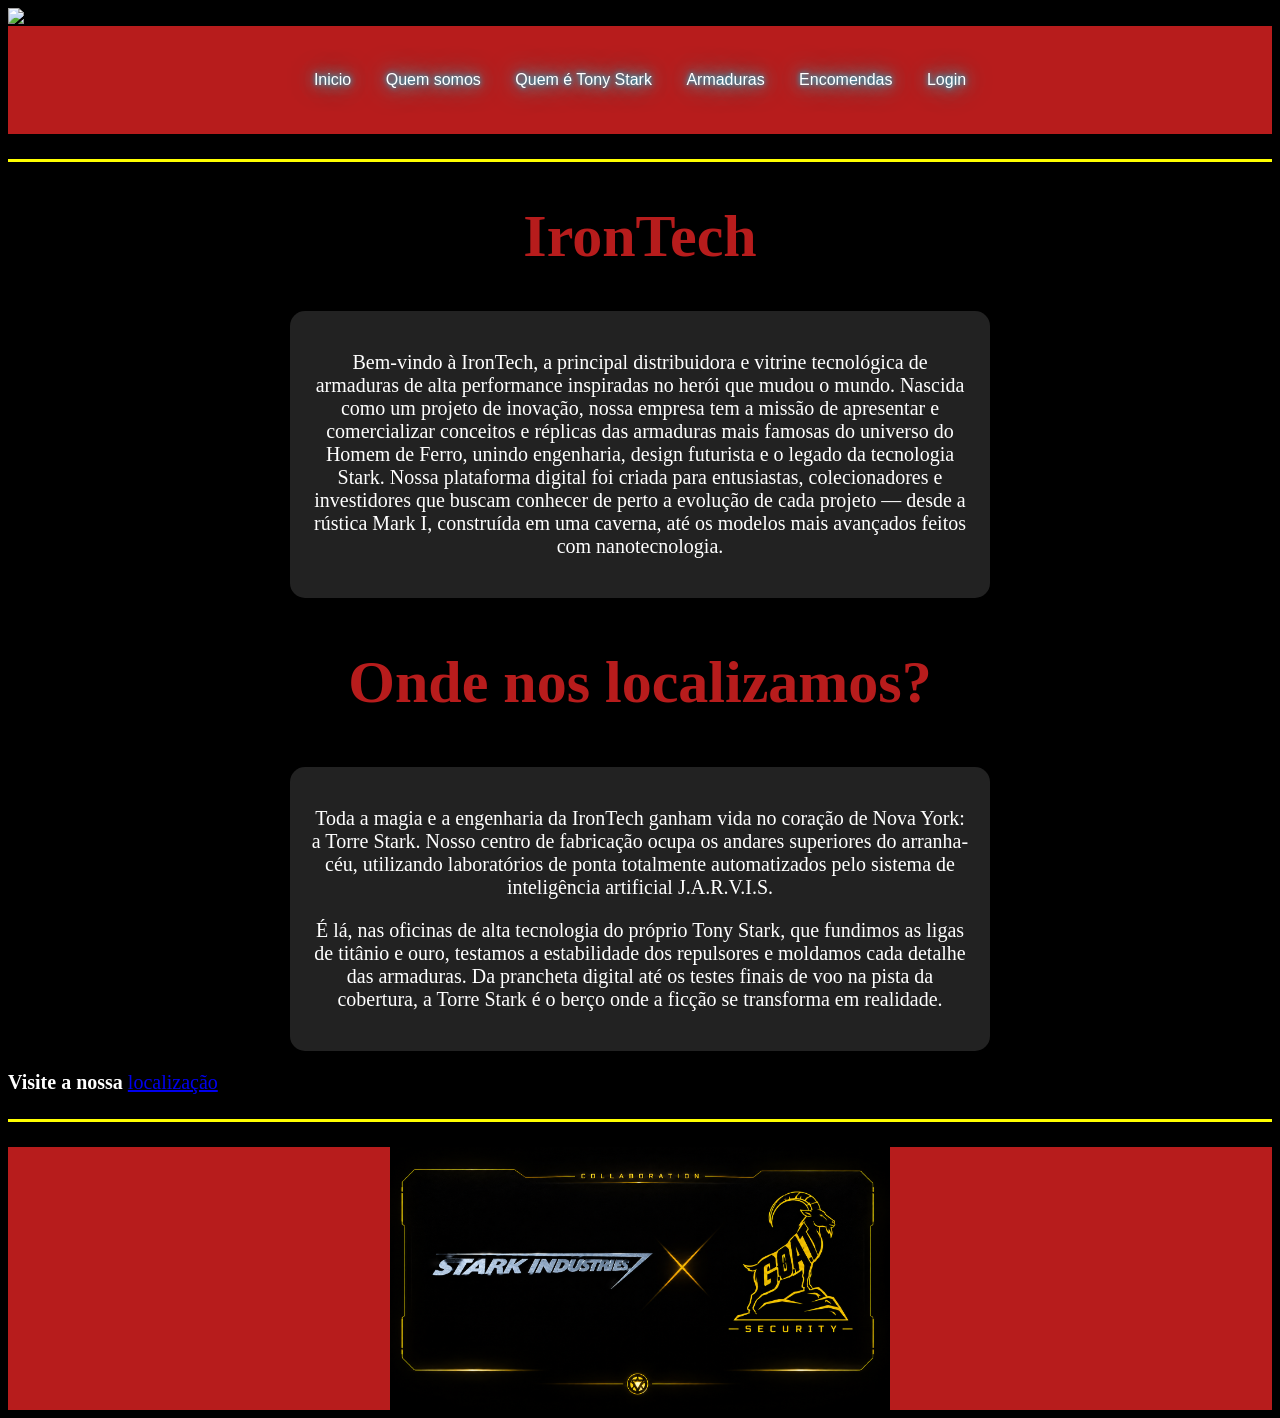
==== index.html @ c188284a "Add files via upload" ====
<!DOCTYPE html>
<html lang="pt-br">

<head>
    <meta charset="UTF-8">
    <meta name="viewport" content="width=device-width, initial-scale=1.0">
    <link rel="stylesheet" href="estilo.css">
    <link rel="icon" href="goatfav.png" type="image/png">
    <title>Pagina Inicial </title>
</head>
<img src="arcarm.gif" alt="GIF">
<div class="cima">
<body>
    <div id="container">
        <div class="pagina-inicial">
            <div class="outras-paginas">
                <nav>
                    <a href="index.html"> Inicio </a>
                    <a href="quem-somos.html"> Quem somos </a>
                    <a href="quem-é-tony-stark.html"> Quem é Tony Stark </a>
                    <a href="armaduras.html"> Armaduras </a>
                    <a href="encomendas.html"> Encomendas </a>
                    <a href="login.html"> Login </a>
                </nav>
            </div>
        </div>
    </div>
</div>
    <div class="linha"></div>
    <h1> IronTech </h1>
    <div class="comm"><p>Bem-vindo à IronTech, a principal distribuidora e vitrine tecnológica de armaduras de alta performance inspiradas
        no herói que mudou o mundo. Nascida como um projeto de inovação, nossa empresa tem a missão de apresentar e
        comercializar conceitos e réplicas das armaduras mais famosas do universo do Homem de Ferro, unindo engenharia,
        design futurista e o legado da tecnologia Stark.

        Nossa plataforma digital foi criada para entusiastas, colecionadores e investidores que buscam conhecer de perto
        a evolução de cada projeto — desde a rústica Mark I, construída em uma caverna, até os modelos mais avançados
        feitos com nanotecnologia.</p></div>

    <h2>Onde nos localizamos?</h2>
    <div class="comm"><p>Toda a magia e a engenharia da IronTech ganham vida no coração de Nova York: a Torre Stark. Nosso centro de
        fabricação ocupa os andares superiores do arranha-céu, utilizando laboratórios de ponta totalmente automatizados
        pelo sistema de inteligência artificial J.A.R.V.I.S.</p>
    <p>É lá, nas oficinas de alta tecnologia do próprio Tony Stark, que fundimos as ligas de titânio e ouro, testamos a
        estabilidade dos repulsores e moldamos cada detalhe das armaduras. Da prancheta digital até os testes finais de
        voo na pista da cobertura, a Torre Stark é o berço onde a ficção se transforma em realidade.</p></div>
    <p>
        <strong>Visite a nossa </strong>
        <a href="https://maps.google.com/?q=MetLife+Building+New+York" target="_blank" class="botao-mapa">
            localização
        </a>
    </p>
</body>
<div class="linha"></div>


<div class="cima">
<img class="colab" src="img/colab.png" alt="">

</div>

</html>
---- estilo.css ----
h1,h2,h3,h4{
    color:#B71C1C;
    font-size: 60px;
    text-align: center;
}
div{
    font-size: 0px;
    color:#00BFFF;
}
body{
    background-color: #000000;
}

#container {
    color: aliceblue;
    text-shadow:
0 0 5px #00D9FF,
0 0 15px #00D9FF,
0 0 30px #00D9FF;
}
.outras-paginas{
    color: white;
    text-decoration: none;
    padding: 15px;
    position: relative;
}


* {
    margin: 60;
    padding: 0;
    box-sizing: border-box;
}


nav {
    background-color: #B71C1C;;    
    padding: 30px;             
    text-align: center;       
}


nav a {
    color: white;              
    text-decoration: none;     
    font-family: sans-serif;   
    font-size: 16px;
    margin-left: 15px;         
    margin-right: 15px;        
}


nav a:hover {
    color: #ff3b30;            
}
p{
    color: white;
}
.secao-login {
    display: flex;
    justify-content: center;
    align-items: center;
    min-height: 80vh;
    font-family: sans-serif;
    background-color: #000000;
}

.card-login {
    background-color: #151515;
    padding: 30px;
    border-radius: 8px;
    border: 2px solid #d4af37;
    box-shadow: 0 0 15px rgba(212, 175, 55, 0.3);
    width: 100%;
    max-width: 400px;
}

.card-login h2 {
    text-align: center;
    margin-bottom: 20px;
    color: #ff3b30;
    text-transform: uppercase;
    font-size: 20px;
    letter-spacing: 1px;
}

.campo {
    margin-bottom: 20px;
}

.campo label {
    display: block;
    margin-bottom: 5px;
    font-weight: bold;
    color: #d4af37;
}

.campo input {
    width: 100%;
    padding: 10px;
    background-color: #222222;
    border: 1px solid #444444;
    border-radius: 4px;
    box-sizing: border-box;
    font-size: 14px;
    color: #ffffff;
}

.campo input:focus {
    border-color: #ff3b30;
    outline: none;
}

.botao-entrar {
    width: 100%;
    padding: 12px;
    background-color: #ff3b30;
    color: #ffffff;
    border: none;
    border-radius: 4px;
    font-size: 16px;
    font-weight: bold;
}

.botao-entrar:hover {
    background-color: #b31010;
}
.colab{
    width: 500px;
    height: auto;
    display: block;
    margin: auto;
    background-color: #d4af37;
}
.linha{
 border-top:yellow solid ;
  margin-bottom: 25px;
  margin-top: 25px;
}
p{
    font-size: 20px;
}
.comm{
    
    width: 700px;
    background-color: #222222;
    border-radius: 15px;
    padding: 20px;
    text-align: center;

    box-shadow: 0 0 10px rgba(0,0,0,0.5);

    transition: 0.3s;
    margin: auto;

}
.tony{
    
   border-radius: 20px;  
}
.film{
     width: 500px;
}

.cima{
    background-color:#B71C1C; ;
}
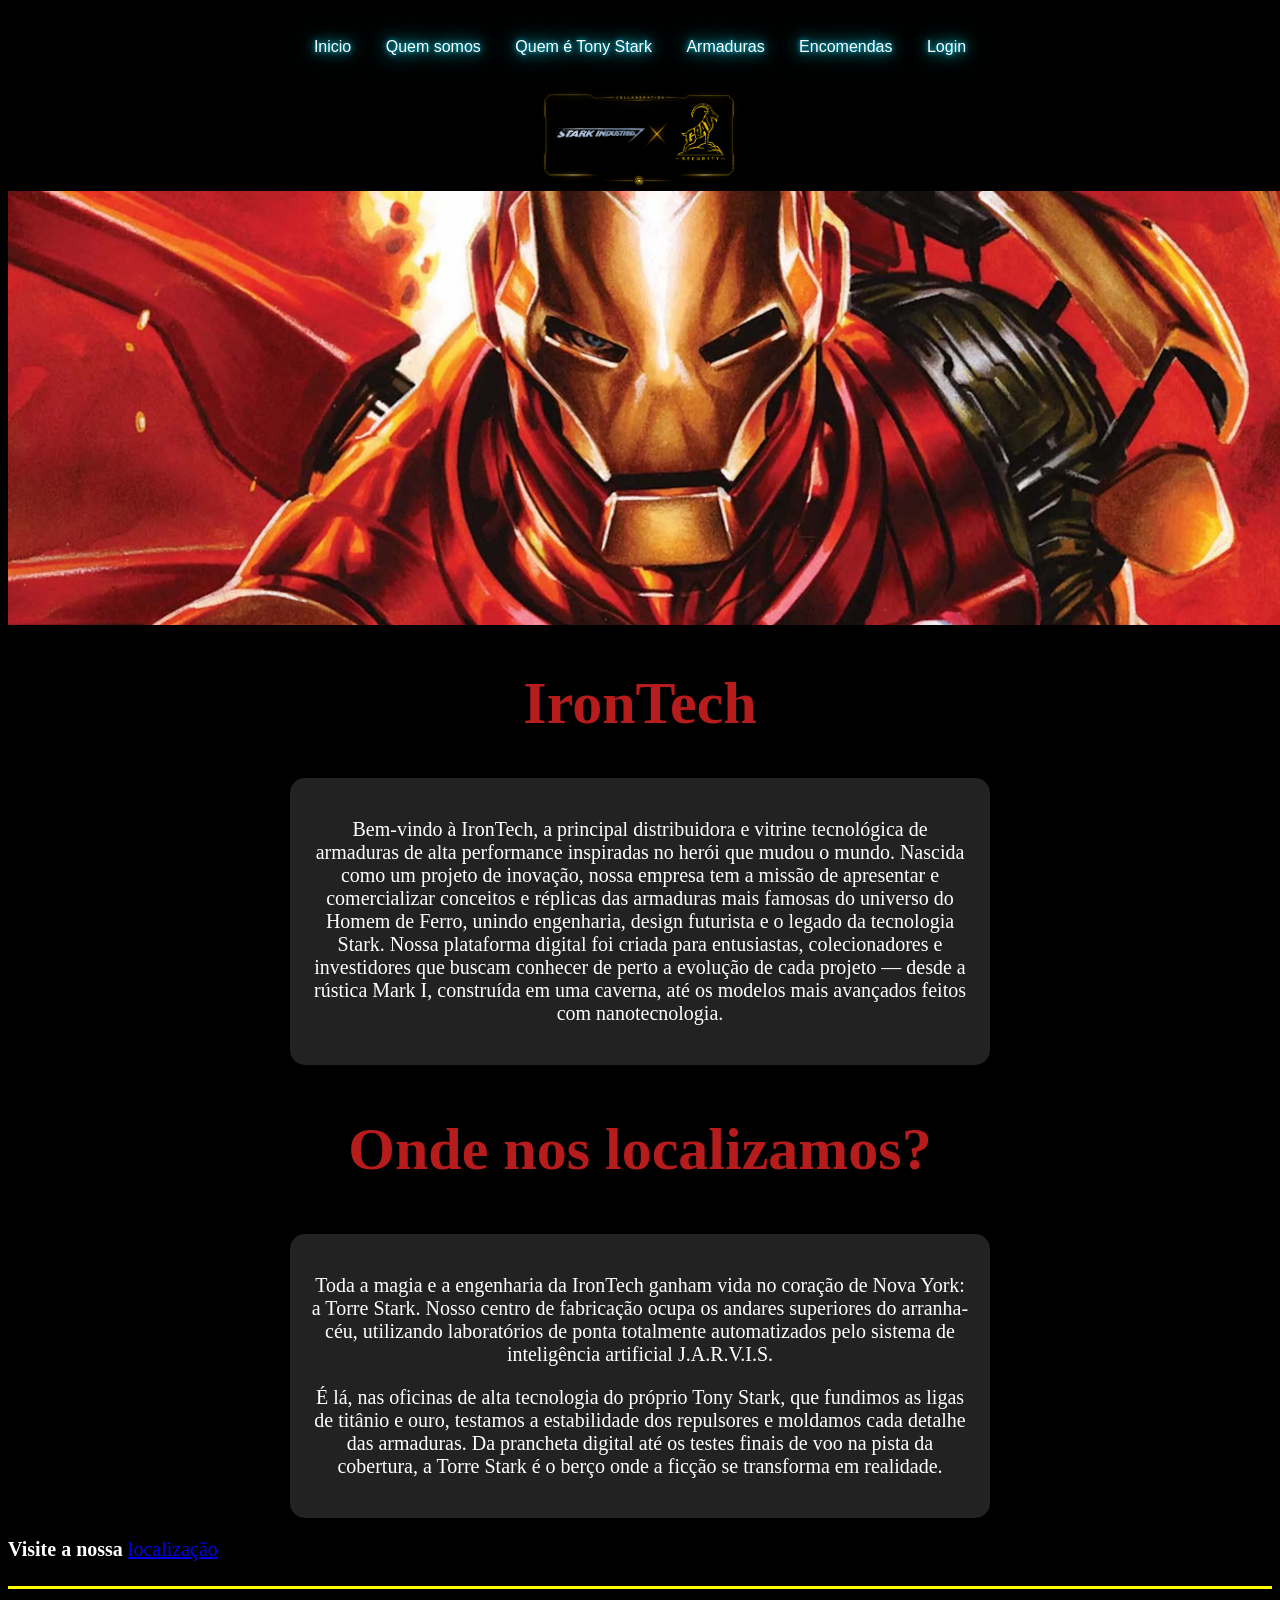
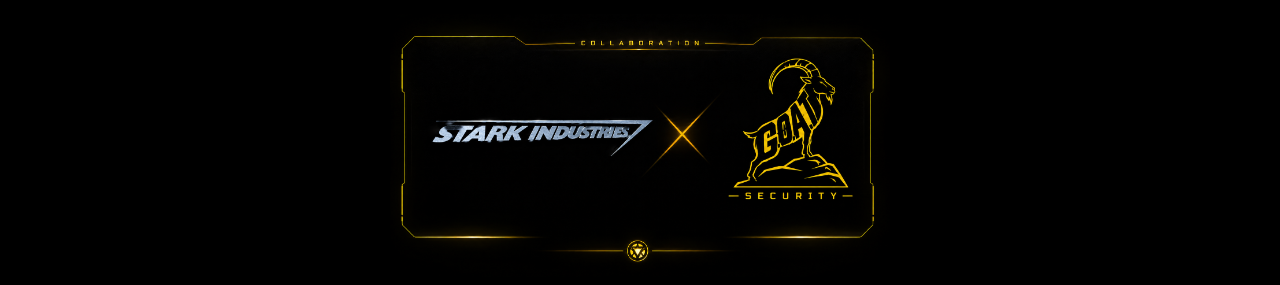
==== commit ceca2ea4: "Add files via upload" ====
--- a/index.html
+++ b/index.html
@@ -8,8 +8,8 @@
     <link rel="icon" href="goatfav.png" type="image/png">
     <title>Pagina Inicial </title>
 </head>
-<img src="arcarm.gif" alt="GIF">
-<div class="cima">
+
+<div class="cim">
 <body>
     <div id="container">
         <div class="pagina-inicial">
@@ -26,8 +26,11 @@
         </div>
     </div>
 </div>
-    <div class="linha"></div>
+<img class="now" src="img/colab.png" alt="">
+    <div class="linh"></div>
+    <img class="in" src="img/parteinicia.webp" alt="">
     <h1> IronTech </h1>
+
     <div class="comm"><p>Bem-vindo à IronTech, a principal distribuidora e vitrine tecnológica de armaduras de alta performance inspiradas
         no herói que mudou o mundo. Nascida como um projeto de inovação, nossa empresa tem a missão de apresentar e
         comercializar conceitos e réplicas das armaduras mais famosas do universo do Homem de Ferro, unindo engenharia,
@@ -54,7 +57,7 @@
 <div class="linha"></div>
 
 
-<div class="cima">
+<div class="cim">
 <img class="colab" src="img/colab.png" alt="">
 
 </div>
--- a/estilo.css
+++ b/estilo.css
@@ -34,8 +34,8 @@
 
 
 nav {
-    background-color: #B71C1C;;    
-    padding: 30px;             
+    background-color: black;;    
+    padding: 15px;             
     text-align: center;       
 }
 
@@ -165,3 +165,12 @@
 .cima{
     background-color:#B71C1C; ;
 }
+.in{
+    width: 1300px;
+}
+.now{
+   width: 200px; 
+  display: block;
+ margin: 0 auto;
+     
+}
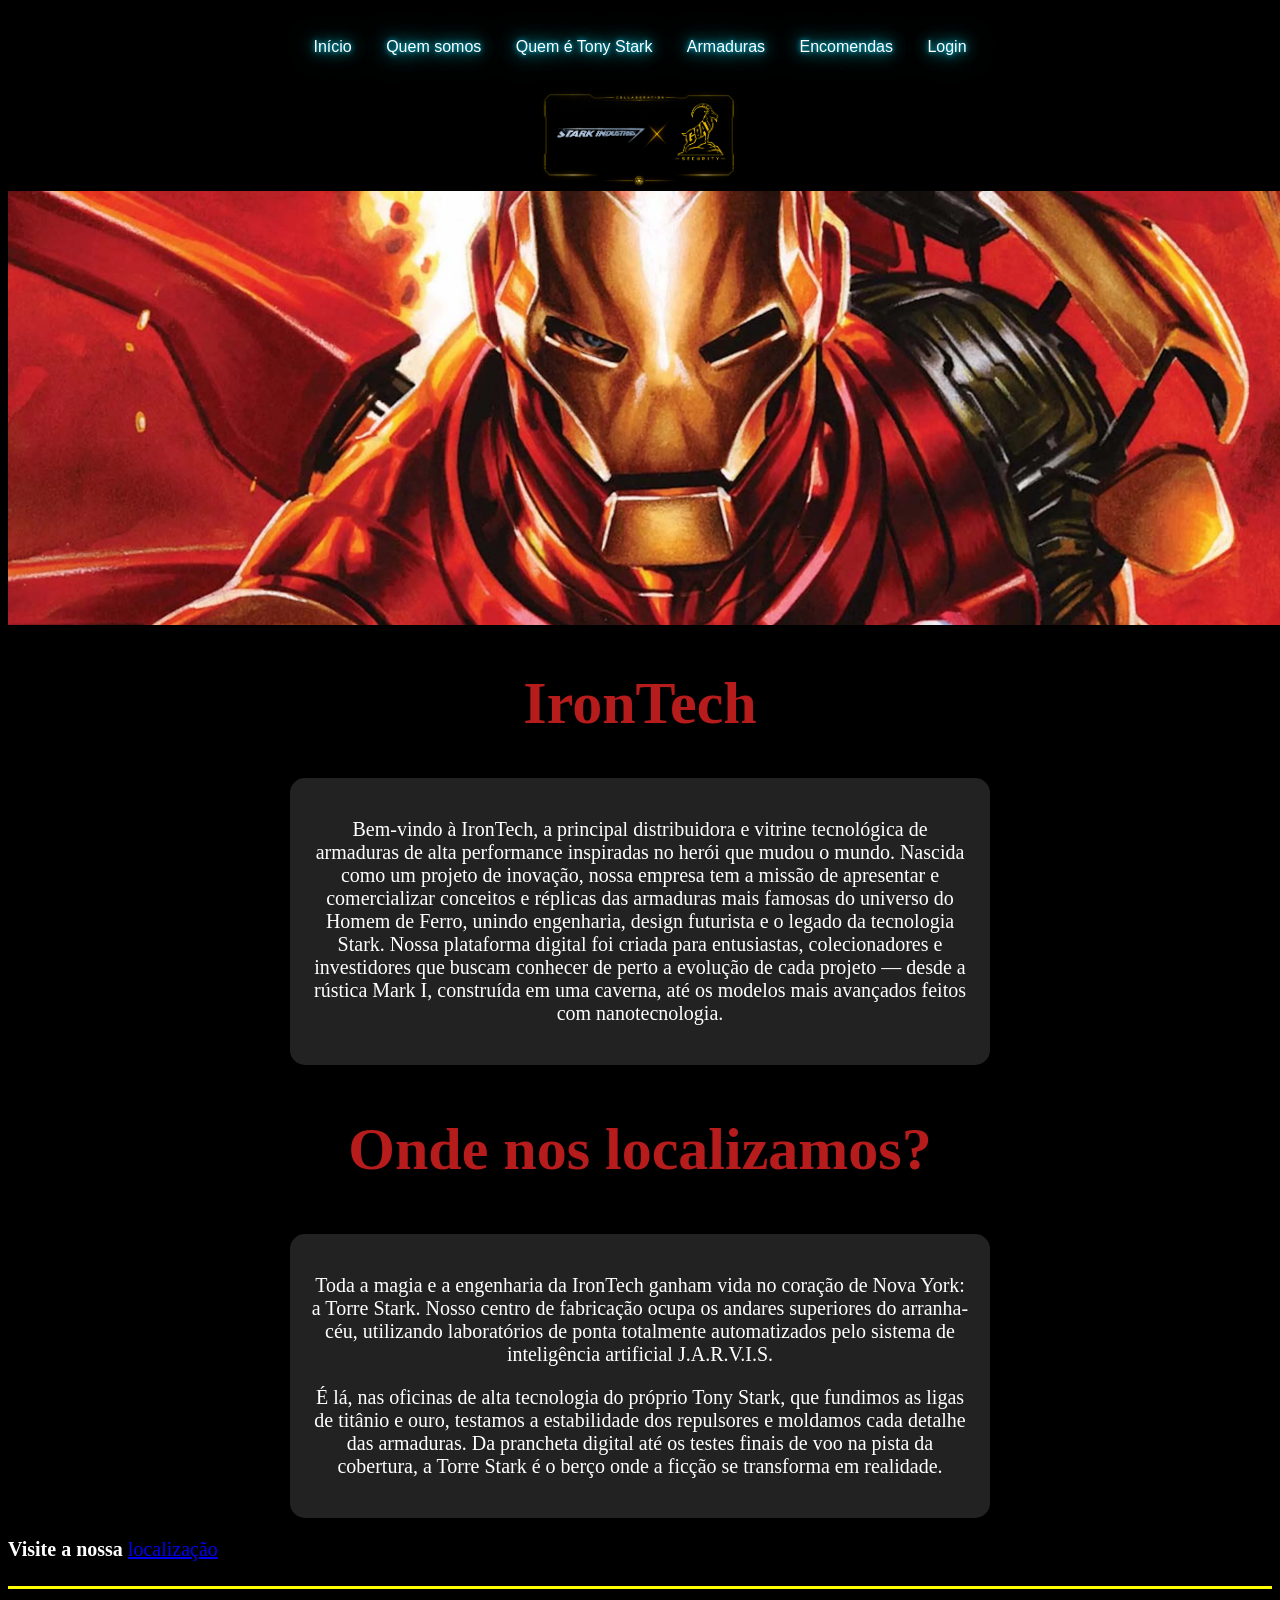
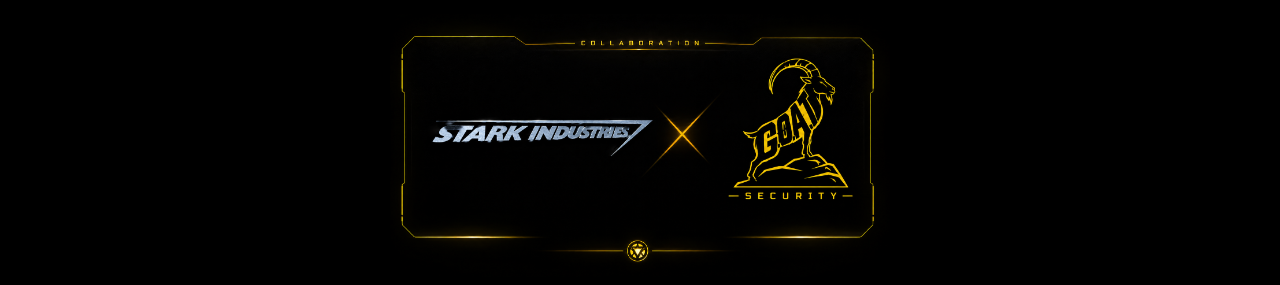
==== commit 3ab68258: "Add files via upload" ====
--- a/index.html
+++ b/index.html
@@ -15,7 +15,7 @@
         <div class="pagina-inicial">
             <div class="outras-paginas">
                 <nav>
-                    <a href="index.html"> Inicio </a>
+                    <a href="index.html"> Início </a>
                     <a href="quem-somos.html"> Quem somos </a>
                     <a href="quem-é-tony-stark.html"> Quem é Tony Stark </a>
                     <a href="armaduras.html"> Armaduras </a>
--- a/estilo.css
+++ b/estilo.css
@@ -174,3 +174,40 @@
  margin: 0 auto;
      
 }
+.container {
+    font-family: 'Arial', sans-serif;
+    max-width: 1000px;
+    margin: 30px auto;
+    padding: 20px;
+    display: flex;
+    flex-direction: column;
+    gap: 25px;
+}
+
+.armadura {
+    background-color: #2b2b2b;
+    border-left: 8px solid #8b0000;
+    border-radius: 8px;
+    padding: 20px;
+    box-shadow: 0 4px 8px rgba(0, 0, 0, 0.5)
+}
+
+.armadura:hover {
+    border-left-color: #ffd700;
+    transform: scale(1.02);
+}
+
+.armadura h2 {
+    color: #ffd700;
+    margin-top: 0;
+    font-size: 1.8rem;
+    border-bottom: 1px solid #444;
+    padding-bottom: 10px;
+}
+
+.armadura p {
+    line-height: 1.6;
+    color: #dddddd;
+    font-size: 1.1rem;
+    margin-bottom: 0;
+}
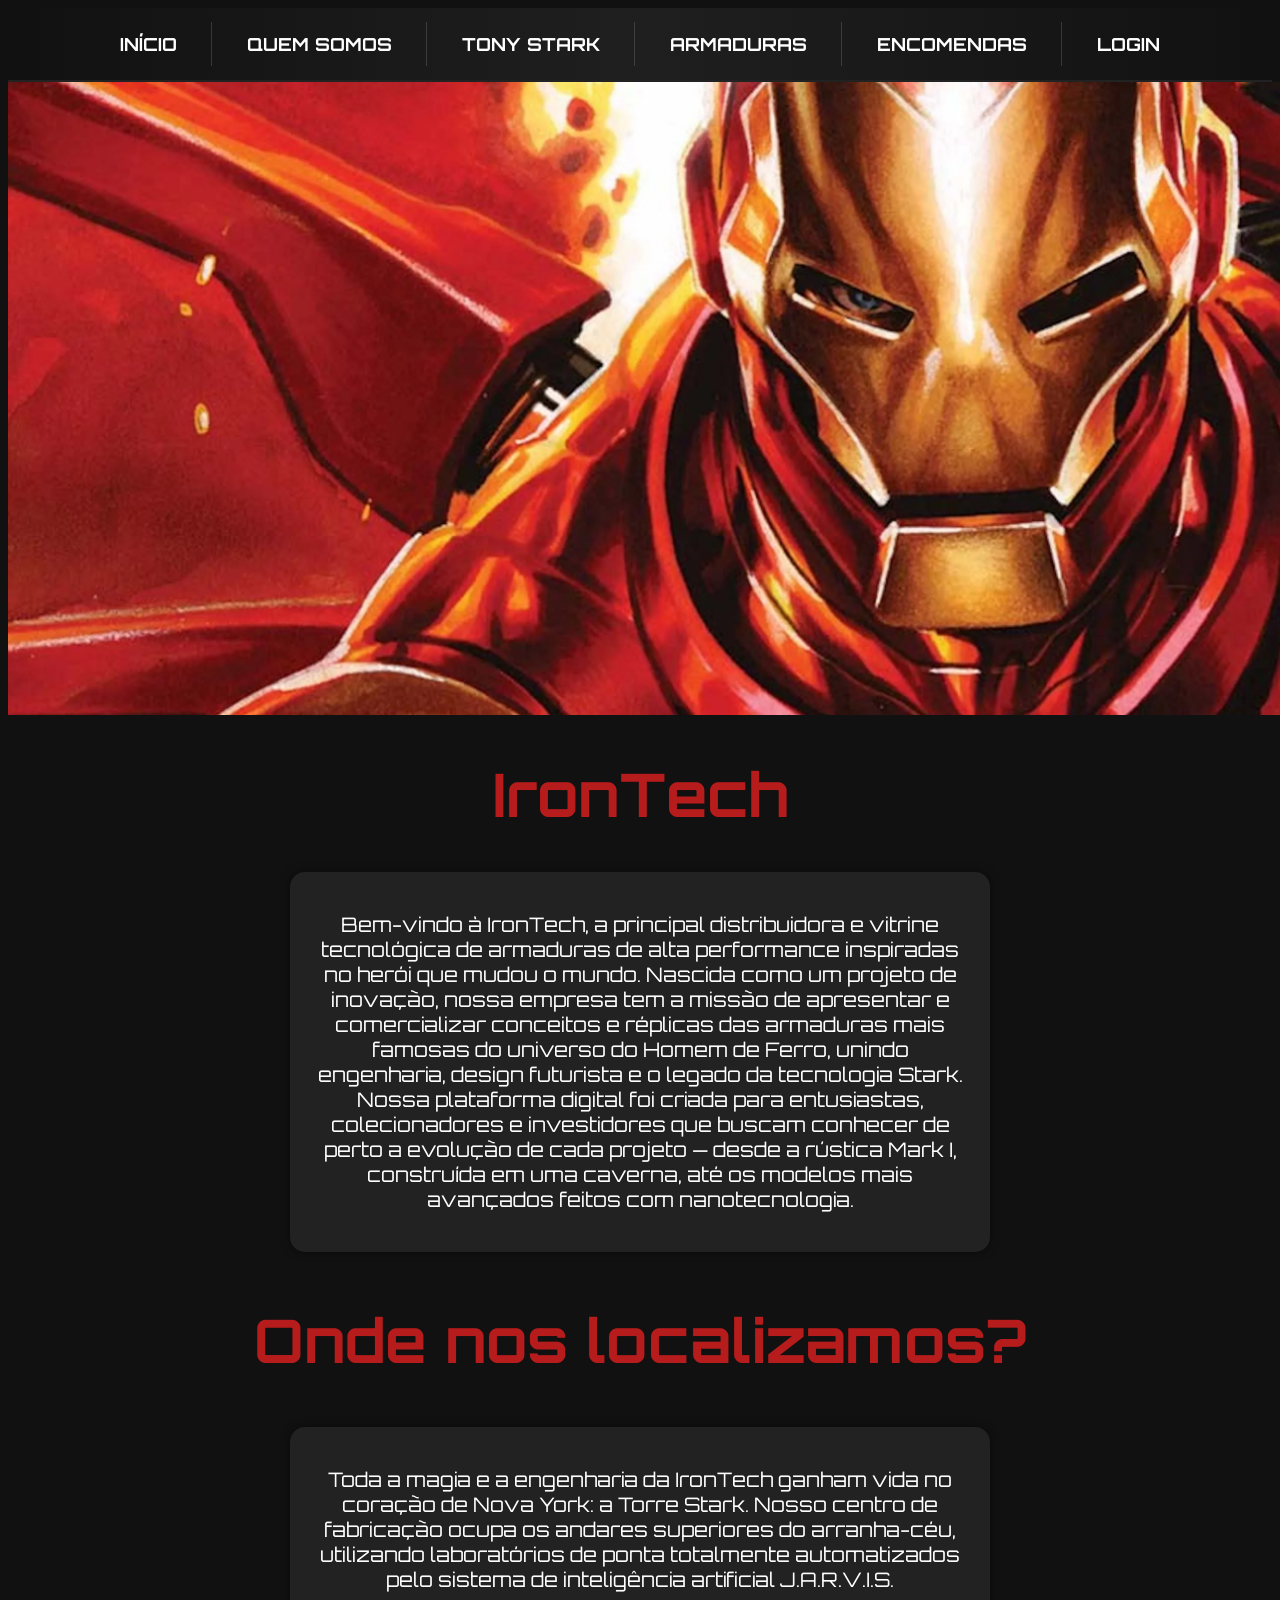
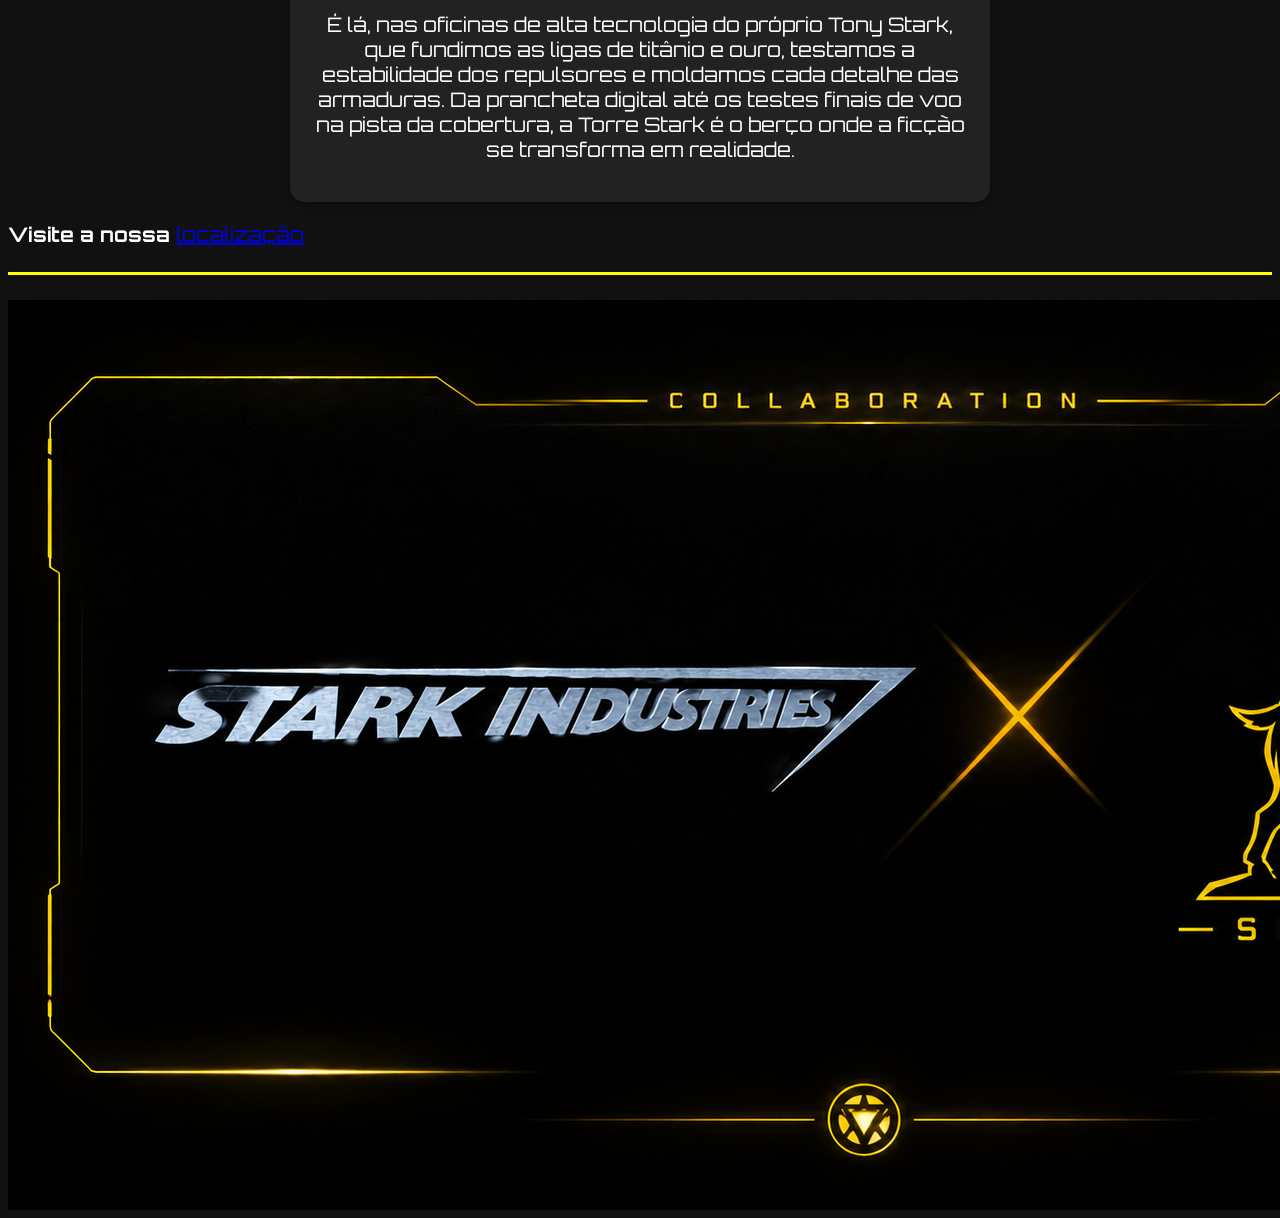
==== commit 3555c339: "Add files via upload" ====
--- a/index.html
+++ b/index.html
@@ -5,61 +5,75 @@
     <meta charset="UTF-8">
     <meta name="viewport" content="width=device-width, initial-scale=1.0">
     <link rel="stylesheet" href="estilo.css">
-    <link rel="icon" href="goatfav.png" type="image/png">
-    <title>Pagina Inicial </title>
+    <link rel="icon" href="img/avatar.png" type="image/png">
+    <title> Pagina Inicial </title>
 </head>
 
 <div class="cim">
-<body>
-    <div id="container">
-        <div class="pagina-inicial">
-            <div class="outras-paginas">
-                <nav>
-                    <a href="index.html"> Início </a>
-                    <a href="quem-somos.html"> Quem somos </a>
-                    <a href="quem-é-tony-stark.html"> Quem é Tony Stark </a>
-                    <a href="armaduras.html"> Armaduras </a>
-                    <a href="encomendas.html"> Encomendas </a>
-                    <a href="login.html"> Login </a>
-                </nav>
-            </div>
+
+    <body>
+        <header>
+
+            <nav>
+                <a href="index.html">Início</a>
+                <a href="quem-somos.html">Quem Somos</a>
+                <a href="quem-é-tony-stark.html">Tony Stark</a>
+                <a href="armaduras.html">Armaduras</a>
+                <a href="encomendas.html">Encomendas</a>
+                <a href="login.html">Login</a>
+            </nav>
+
+        </header>
+
+        <div class="linh"></div>
+        <div class="imginicio">
+            <img class="in" src="img/parteinicia.webp" alt="">
         </div>
-    </div>
-</div>
-<img class="now" src="img/colab.png" alt="">
-    <div class="linh"></div>
-    <img class="in" src="img/parteinicia.webp" alt="">
-    <h1> IronTech </h1>
+        
+        <h1> IronTech </h1>
 
-    <div class="comm"><p>Bem-vindo à IronTech, a principal distribuidora e vitrine tecnológica de armaduras de alta performance inspiradas
-        no herói que mudou o mundo. Nascida como um projeto de inovação, nossa empresa tem a missão de apresentar e
-        comercializar conceitos e réplicas das armaduras mais famosas do universo do Homem de Ferro, unindo engenharia,
-        design futurista e o legado da tecnologia Stark.
+        <div class="comm">
+            <p>Bem-vindo à IronTech, a principal distribuidora e vitrine tecnológica de armaduras de alta performance
+                inspiradas
+                no herói que mudou o mundo. Nascida como um projeto de inovação, nossa empresa tem a missão de
+                apresentar e
+                comercializar conceitos e réplicas das armaduras mais famosas do universo do Homem de Ferro, unindo
+                engenharia,
+                design futurista e o legado da tecnologia Stark.
 
-        Nossa plataforma digital foi criada para entusiastas, colecionadores e investidores que buscam conhecer de perto
-        a evolução de cada projeto — desde a rústica Mark I, construída em uma caverna, até os modelos mais avançados
-        feitos com nanotecnologia.</p></div>
+                Nossa plataforma digital foi criada para entusiastas, colecionadores e investidores que buscam conhecer
+                de perto
+                a evolução de cada projeto — desde a rústica Mark I, construída em uma caverna, até os modelos mais
+                avançados
+                feitos com nanotecnologia.</p>
+        </div>
 
-    <h2>Onde nos localizamos?</h2>
-    <div class="comm"><p>Toda a magia e a engenharia da IronTech ganham vida no coração de Nova York: a Torre Stark. Nosso centro de
-        fabricação ocupa os andares superiores do arranha-céu, utilizando laboratórios de ponta totalmente automatizados
-        pelo sistema de inteligência artificial J.A.R.V.I.S.</p>
-    <p>É lá, nas oficinas de alta tecnologia do próprio Tony Stark, que fundimos as ligas de titânio e ouro, testamos a
-        estabilidade dos repulsores e moldamos cada detalhe das armaduras. Da prancheta digital até os testes finais de
-        voo na pista da cobertura, a Torre Stark é o berço onde a ficção se transforma em realidade.</p></div>
-    <p>
-        <strong>Visite a nossa </strong>
-        <a href="https://maps.google.com/?q=MetLife+Building+New+York" target="_blank" class="botao-mapa">
-            localização
-        </a>
-    </p>
-</body>
-<div class="linha"></div>
+        <h2>Onde nos localizamos?</h2>
+        <div class="comm">
+            <p>Toda a magia e a engenharia da IronTech ganham vida no coração de Nova York: a Torre Stark. Nosso centro
+                de
+                fabricação ocupa os andares superiores do arranha-céu, utilizando laboratórios de ponta totalmente
+                automatizados
+                pelo sistema de inteligência artificial J.A.R.V.I.S.</p>
+            <p>É lá, nas oficinas de alta tecnologia do próprio Tony Stark, que fundimos as ligas de titânio e ouro,
+                testamos a
+                estabilidade dos repulsores e moldamos cada detalhe das armaduras. Da prancheta digital até os testes
+                finais de
+                voo na pista da cobertura, a Torre Stark é o berço onde a ficção se transforma em realidade.</p>
+        </div>
+        <p>
+            <strong>Visite a nossa </strong>
+            <a href="https://maps.google.com/?q=MetLife+Building+New+York" target="_blank" class="botao-mapa">
+                localização
+            </a>
+        </p>
+    </body>
+    <div class="linha"></div>
 
 
-<div class="cim">
-<img class="colab" src="img/colab.png" alt="">
+    <div class="cim">
+        <img class="colab" src="img/colab.png" alt="">
 
-</div>
+    </div>
 
 </html>
--- a/estilo.css
+++ b/estilo.css
@@ -1,24 +1,38 @@
-h1,h2,h3,h4{
-    color:#B71C1C;
+@import url('https://fonts.googleapis.com/css2?family=Orbitron:wght@400..900&display=swap');
+
+body{
+ font-family: 'Orbitron', sans-serif;
+ weight:500px;
+background-color: #111111;
+}
+
+
+h1,
+h2,
+h3,
+h4 {
+    color: #B71C1C;
     font-size: 60px;
     text-align: center;
 }
-div{
+
+div {
     font-size: 0px;
-    color:#00BFFF;
-}
-body{
-    background-color: #000000;
-}
+    color: white;
+   
+}
+
+
 
 #container {
     color: aliceblue;
     text-shadow:
-0 0 5px #00D9FF,
-0 0 15px #00D9FF,
-0 0 30px #00D9FF;
-}
-.outras-paginas{
+        0 0 5px #00D9FF,
+        0 0 15px #00D9FF,
+        0 0 30px #00D9FF;
+}
+
+.outras-paginas {
     color: white;
     text-decoration: none;
     padding: 15px;
@@ -26,42 +40,12 @@
 }
 
 
-* {
-    margin: 60;
-    padding: 0;
-    box-sizing: border-box;
-}
-
-
-nav {
-    background-color: black;;    
-    padding: 15px;             
-    text-align: center;       
-}
-
-
-nav a {
-    color: white;              
-    text-decoration: none;     
-    font-family: sans-serif;   
-    font-size: 16px;
-    margin-left: 15px;         
-    margin-right: 15px;        
-}
-
-
-nav a:hover {
-    color: #ff3b30;            
-}
-p{
-    color: white;
-}
+
 .secao-login {
     display: flex;
     justify-content: center;
     align-items: center;
     min-height: 80vh;
-    font-family: sans-serif;
     background-color: #000000;
 }
 
@@ -125,57 +109,76 @@
 .botao-entrar:hover {
     background-color: #b31010;
 }
-.colab{
-    width: 500px;
+
+.colab {
+    
     height: auto;
     display: block;
     margin: auto;
     background-color: #d4af37;
 }
-.linha{
- border-top:yellow solid ;
-  margin-bottom: 25px;
-  margin-top: 25px;
-}
-p{
+
+.linha {
+    border-top: yellow solid;
+    margin-bottom: 25px;
+    margin-top: 25px;
+}
+
+p {
     font-size: 20px;
 }
-.comm{
-    
+
+.comm {
+
     width: 700px;
     background-color: #222222;
     border-radius: 15px;
     padding: 20px;
     text-align: center;
 
-    box-shadow: 0 0 10px rgba(0,0,0,0.5);
+    box-shadow: 0 0 10px rgba(0, 0, 0, 0.5);
 
     transition: 0.3s;
     margin: auto;
 
 }
-.tony{
-    
-   border-radius: 20px;  
-}
-.film{
-     width: 500px;
-}
-
-.cima{
-    background-color:#B71C1C; ;
-}
-.in{
-    width: 1300px;
-}
-.now{
-   width: 200px; 
-  display: block;
- margin: 0 auto;
-     
-}
+
+.tony {
+
+    border-radius: 20px;
+}
+
+.film {
+    width: 500px;
+}
+
+.cima {
+    display: flex;
+    justify-content: center;
+    gap: 20px;
+    background-color: #000000;
+}
+.cima img{
+    width: 300px;
+    border-radius: 10px;
+}
+
+
+
+.in {
+    width: 1900px;
+    background-blend-mode: darken;
+
+}
+
+.logos {
+    width: 200px;
+    display: block;
+    margin: 0 auto;
+    margin-left: 20px;
+}
+
 .container {
-    font-family: 'Arial', sans-serif;
     max-width: 1000px;
     margin: 30px auto;
     padding: 20px;
@@ -189,7 +192,8 @@
     border-left: 8px solid #8b0000;
     border-radius: 8px;
     padding: 20px;
-    box-shadow: 0 4px 8px rgba(0, 0, 0, 0.5)
+    box-shadow: 0 4px 8px rgba(0, 0, 0, 0.5);
+    transition: 1s;
 }
 
 .armadura:hover {
@@ -211,3 +215,84 @@
     font-size: 1.1rem;
     margin-bottom: 0;
 }
+
+* {
+    margin: 20;
+    padding: 0;
+    box-sizing: border-box;
+}
+
+
+
+header {
+    background: linear-gradient(to right, #111111, #1f1f1f, #111111);
+    border-bottom: 2px solid #222;
+
+}
+
+nav {
+    display: flex;
+    justify-content: center;
+    align-items: center;
+
+}
+
+nav a {
+    color: white;
+    text-decoration: none;
+    font-size: 18px;
+    font-weight: bold;
+    text-transform: uppercase;
+
+    padding: 25px 35px;
+
+    position: relative;
+
+    transition: 0.3s;
+}
+
+
+
+nav a::before {
+    content: "";
+    position: absolute;
+    right: 0;
+    top: 20%;
+    width: 1px;
+    height: 60%;
+    background: rgba(255, 255, 255, 0.15);
+}
+
+nav a:last-child::before {
+    display: none;
+}
+
+
+
+
+nav a::after {
+    content: "";
+    position: absolute;
+    left: 50%;
+    bottom: 0;
+    width: 0;
+    height: 3px;
+    background: #29BEF0;
+
+    transition: 0.3s;
+    transform: translateX(-50%);
+}
+
+
+
+nav a:hover {
+    color: #29BEF0;
+}
+
+.fotoarm {
+    width: 100%;
+    height: auto;
+    border-radius: 8px;
+    max-width: 500px;
+    max-height: 500px;
+}
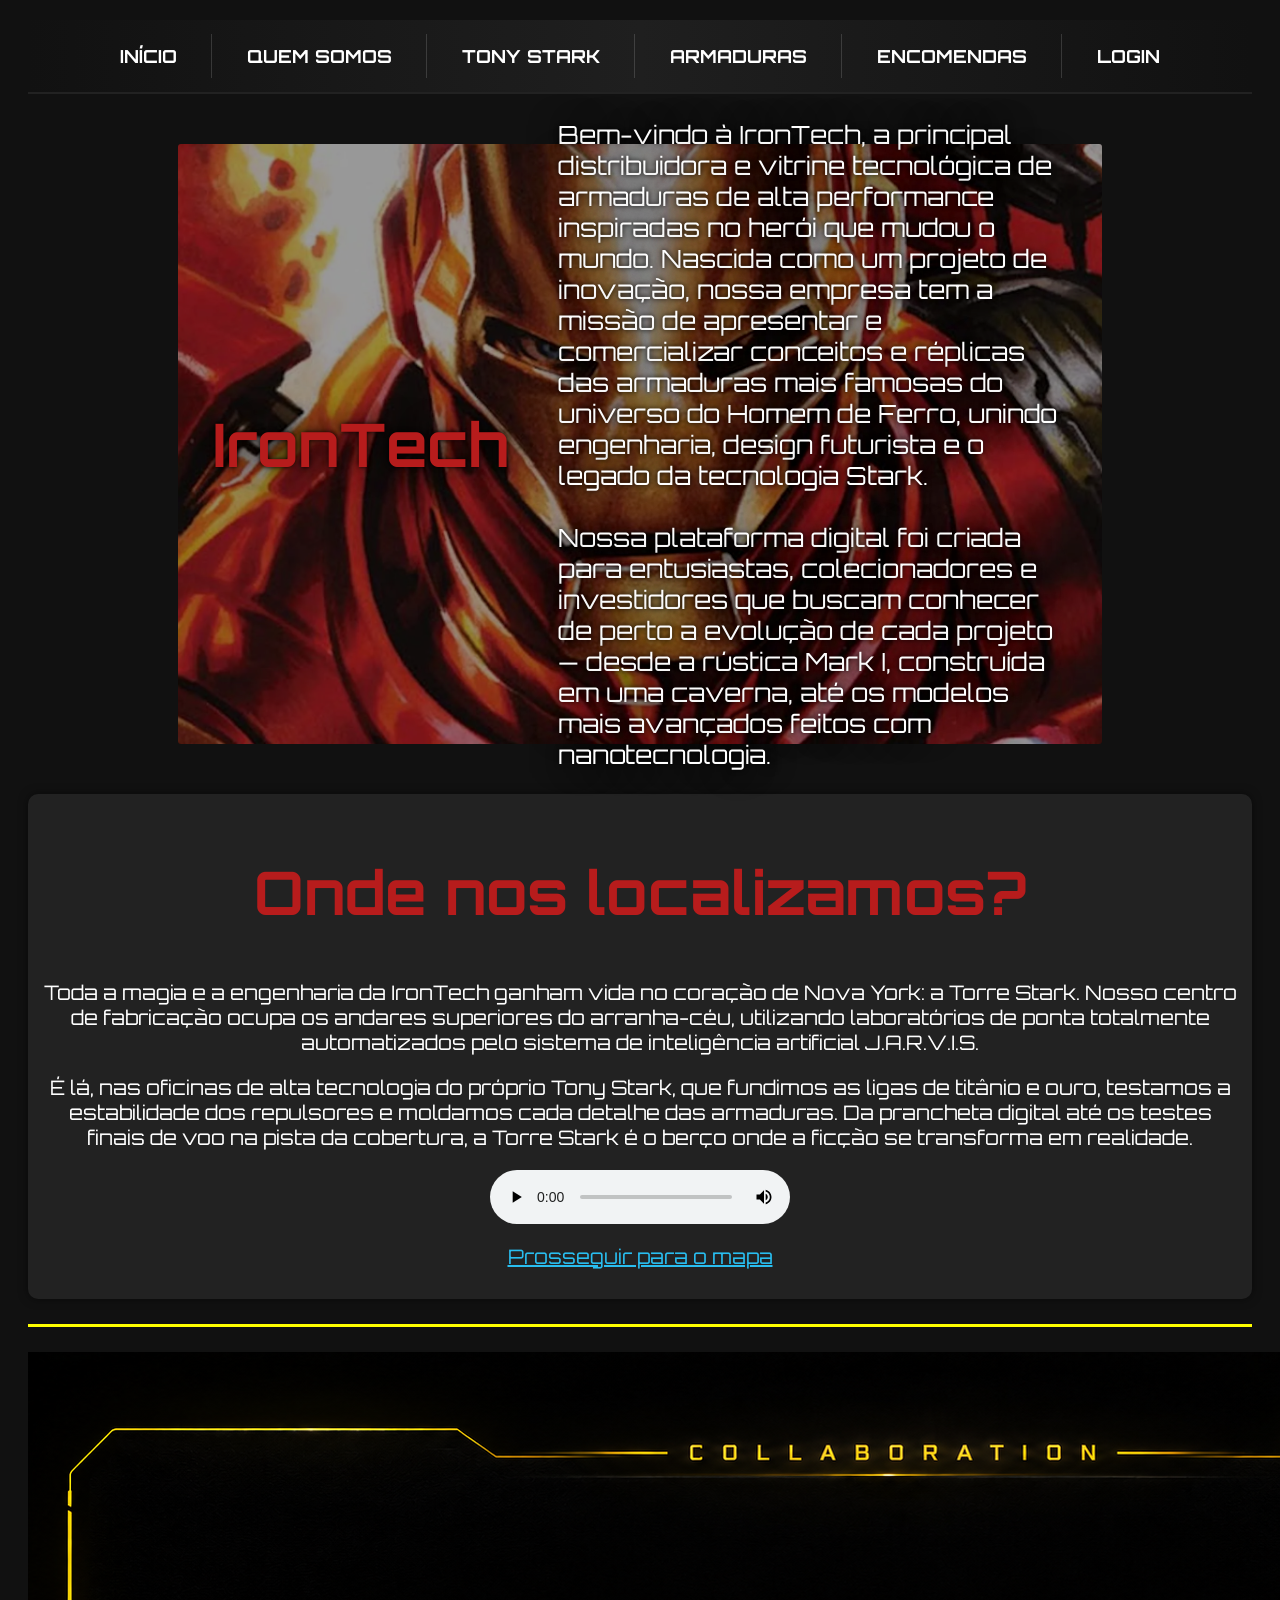
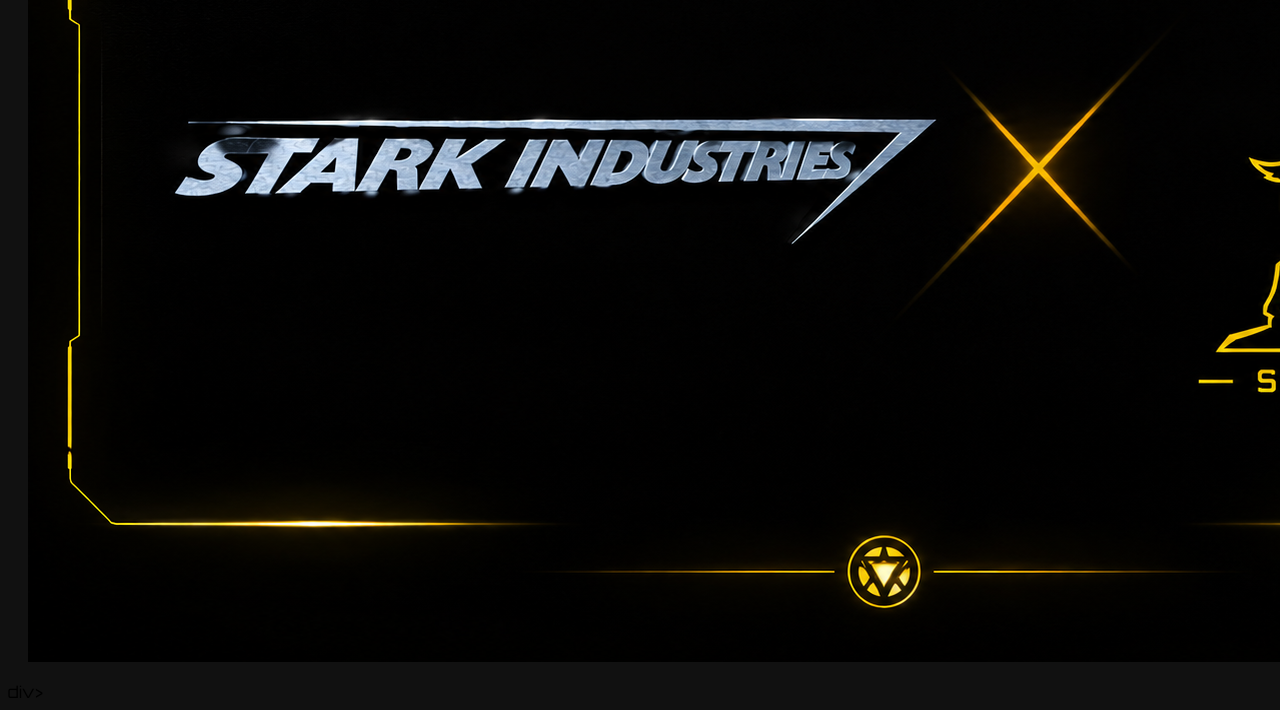
==== commit 0baf8935: "Add files via upload" ====
--- a/index.html
+++ b/index.html
@@ -6,6 +6,7 @@
     <meta name="viewport" content="width=device-width, initial-scale=1.0">
     <link rel="stylesheet" href="estilo.css">
     <link rel="icon" href="img/avatar.png" type="image/png">
+
     <title> Pagina Inicial </title>
 </head>
 
@@ -26,30 +27,31 @@
         </header>
 
         <div class="linh"></div>
-        <div class="imginicio">
-            <img class="in" src="img/parteinicia.webp" alt="">
-        </div>
-        
-        <h1> IronTech </h1>
 
-        <div class="comm">
-            <p>Bem-vindo à IronTech, a principal distribuidora e vitrine tecnológica de armaduras de alta performance
+
+        <div class="backimage">
+            <h1> IronTech </h1>
+
+            <p>
+                Bem-vindo à IronTech, a principal distribuidora e vitrine tecnológica de armaduras de alta performance
                 inspiradas
                 no herói que mudou o mundo. Nascida como um projeto de inovação, nossa empresa tem a missão de
                 apresentar e
                 comercializar conceitos e réplicas das armaduras mais famosas do universo do Homem de Ferro, unindo
                 engenharia,
                 design futurista e o legado da tecnologia Stark.
-
+                <br><br>
                 Nossa plataforma digital foi criada para entusiastas, colecionadores e investidores que buscam conhecer
                 de perto
                 a evolução de cada projeto — desde a rústica Mark I, construída em uma caverna, até os modelos mais
                 avançados
-                feitos com nanotecnologia.</p>
+                feitos com nanotecnologia.
+            </p>
         </div>
 
-        <h2>Onde nos localizamos?</h2>
-        <div class="comm">
+        <div class="auau">
+            <h2>Onde nos localizamos?</h2>
+
             <p>Toda a magia e a engenharia da IronTech ganham vida no coração de Nova York: a Torre Stark. Nosso centro
                 de
                 fabricação ocupa os andares superiores do arranha-céu, utilizando laboratórios de ponta totalmente
@@ -60,20 +62,41 @@
                 estabilidade dos repulsores e moldamos cada detalhe das armaduras. Da prancheta digital até os testes
                 finais de
                 voo na pista da cobertura, a Torre Stark é o berço onde a ficção se transforma em realidade.</p>
-        </div>
-        <p>
-            <strong>Visite a nossa </strong>
-            <a href="https://maps.google.com/?q=MetLife+Building+New+York" target="_blank" class="botao-mapa">
-                localização
-            </a>
-        </p>
-    </body>
-    <div class="linha"></div>
 
 
-    <div class="cim">
-        <img class="colab" src="img/colab.png" alt="">
 
-    </div>
+            <label for="mostrar-audio">
+
+
+
+                <div class="jarvis">
+                    <audio controls>
+                        <source src="img/iagoat.ogg" type="audio/mpeg">
+                    </audio>
+                </div>
+                <p>
+                    <strong> </strong>
+                    <a href="https://maps.google.com/?q=MetLife+Building+New+York" target="_blank" class="botao-mapa">
+                        Prosseguir para o mapa
+                    </a>
+                </p>
+            </label>
+
+            <input type="checkbox" id="mostrar-audio" hidden>
+
+        </div>
+</div>
+
+
+
+</body>
+<div class="linha"></div>
+
+
+<div class="cim">
+    <img class="colab" src="img/colab.png" alt="">
+
+</div>div>
+
 
 </html>
--- a/estilo.css
+++ b/estilo.css
@@ -1,11 +1,36 @@
 @import url('https://fonts.googleapis.com/css2?family=Orbitron:wght@400..900&display=swap');
 
-body{
- font-family: 'Orbitron', sans-serif;
- weight:500px;
-background-color: #111111;
-}
-
+body {
+    font-family: 'Orbitron', sans-serif;
+    weight: 500px;
+    background-color: #111111;
+}
+
+.backimage {
+    background-image: url("img/parteinicia.webp");
+    background-size: 1600px;
+    background-repeat: no-repeat;
+    background-position: center;
+    text-shadow: #000000 0px 0px 5px, #000000 0px 0px 30px;
+    margin-left: 150px;
+    margin-right: 150px;
+    margin-top: 50px;
+    margin-bottom: 50px;
+    height: 600px;
+    background-color: rgba(0, 0, 0, 0.4);
+    background-blend-mode: multiply;
+    display: flex;
+    justify-content: flex-start;
+    align-items: center;
+    padding: 35px;
+    gap: 50px;
+    background-size: cover;
+    border-radius: 3px;
+}
+
+.backimage p{
+    font-size: 25px;
+}
 
 h1,
 h2,
@@ -17,12 +42,11 @@
 }
 
 div {
-    font-size: 0px;
+    font-size: 20px;
     color: white;
-   
-}
-
-
+    margin: 20px;
+
+}
 
 #container {
     color: aliceblue;
@@ -38,8 +62,6 @@
     padding: 15px;
     position: relative;
 }
-
-
 
 .secao-login {
     display: flex;
@@ -111,7 +133,6 @@
 }
 
 .colab {
-    
     height: auto;
     display: block;
     margin: auto;
@@ -129,22 +150,19 @@
 }
 
 .comm {
-
-    width: 700px;
+    width: 1500px;
     background-color: #222222;
     border-radius: 15px;
     padding: 20px;
     text-align: center;
-
     box-shadow: 0 0 10px rgba(0, 0, 0, 0.5);
-
-    transition: 0.3s;
-    margin: auto;
-
+    transition: 0.4s;
+    margin: auto;
 }
 
 .tony {
-
+    width: 700px;
+    height: auto;
     border-radius: 20px;
 }
 
@@ -152,23 +170,28 @@
     width: 500px;
 }
 
+.desf {
+    width: 1000px;
+    background-color: #222222;
+    border-radius: 15px;
+    padding: 20px;
+    text-align: center;
+    height: auto;
+    box-shadow: 0 0 10px rgba(0, 0, 0, 0.5);
+    transition: 0.3s;
+    margin: auto;
+}
+
 .cima {
     display: flex;
     justify-content: center;
     gap: 20px;
     background-color: #000000;
 }
-.cima img{
+
+.cima img {
     width: 300px;
     border-radius: 10px;
-}
-
-
-
-.in {
-    width: 1900px;
-    background-blend-mode: darken;
-
 }
 
 .logos {
@@ -217,17 +240,13 @@
 }
 
 * {
-    margin: 20;
     padding: 0;
     box-sizing: border-box;
 }
-
-
 
 header {
     background: linear-gradient(to right, #111111, #1f1f1f, #111111);
     border-bottom: 2px solid #222;
-
 }
 
 nav {
@@ -290,9 +309,49 @@
 }
 
 .fotoarm {
-    width: 100%;
-    height: auto;
+    width: 500px;
+    height: 700px;
     border-radius: 8px;
-    max-width: 500px;
-    max-height: 500px;
+    
+    display: block;
+    margin: auto;
+}
+.mum{
+    width: 500px;
+    height: 700px;
+    border-radius: 8px;
+    display: block;
+    margin: auto;
+}
+
+
+.auau {
+    display: block;
+    margin: 15px auto;
+    background-color: #222222;
+    border-radius: 10px;
+    padding: 10px;
+    text-align: center;
+    box-shadow: 0 0 10px rgba(0, 0, 0, 0.5);
+    transition: 0.5s;
+    margin: auto;
+}
+
+.jarvis {
+    display: flex;
+    justify-content: center;
+    align-items: center;
+}
+
+a {
+    display: flex;
+    justify-content: center;
+    align-items: center;
+    color: #29BEF0;
+}
+
+.filmes {
+    display: flex;
+    justify-content: center;
+    gap: 20px;
 }
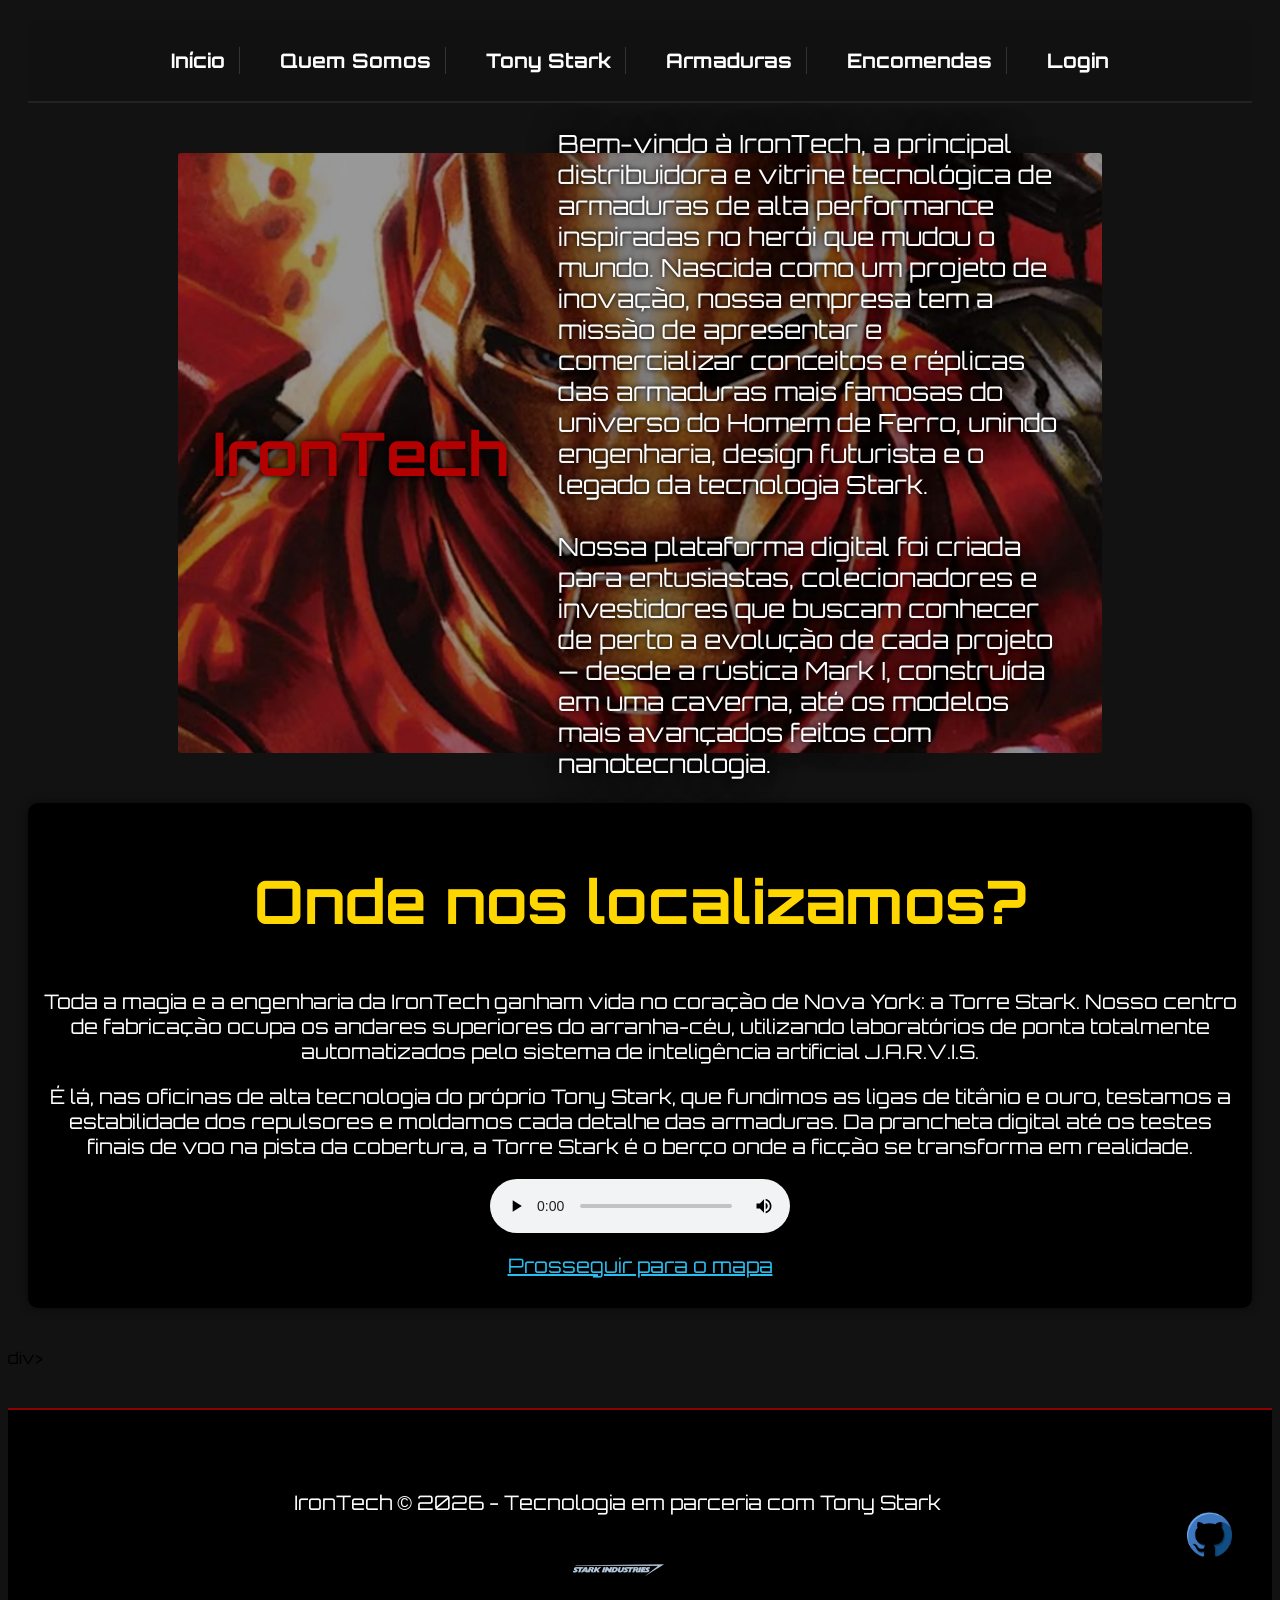
==== commit e1db71bb: "Add files via upload" ====
--- a/index.html
+++ b/index.html
@@ -90,13 +90,25 @@
 
 
 </body>
-<div class="linha"></div>
+<div class="linh"></div>
 
 
 <div class="cim">
-    <img class="colab" src="img/colab.png" alt="">
+    <img class="colab" src="img/colab.pn" alt="">
 
 </div>div>
+<footer>
+    <div class="rodape-conteudo">
+        <div class="rodape-texto">
+            <p>IronTech © 2026 - Tecnologia em parceria com  Tony Stark</p>
+            <img src="img/stark.webp" alt="Logo Stark" class="logo-stark">
+        </div>
+
+        <a href="https://github.com/gdiasprefeito/IronTech" target="_blank" class="github-link">
+            <img src="img/githubv.png" alt="GitHub">
+        </a>
+    </div>
+</footer>
 
 
 </html>
--- a/estilo.css
+++ b/estilo.css
@@ -3,7 +3,8 @@
 body {
     font-family: 'Orbitron', sans-serif;
     weight: 500px;
-    background-color: #111111;
+    background-color: ;
+    background-color:#121212 ;
 }
 
 .backimage {
@@ -32,14 +33,19 @@
     font-size: 25px;
 }
 
-h1,
+h1{
+    color:#b30000 ;
+    font-size: 60px;
+    text-align: center;
+}
 h2,
 h3,
 h4 {
-    color: #B71C1C;
+    color: #ffd700;
     font-size: 60px;
     text-align: center;
 }
+
 
 div {
     font-size: 20px;
@@ -104,7 +110,7 @@
 .campo input {
     width: 100%;
     padding: 10px;
-    background-color: #222222;
+    background-color: black;
     border: 1px solid #444444;
     border-radius: 4px;
     box-sizing: border-box;
@@ -151,7 +157,7 @@
 
 .comm {
     width: 1500px;
-    background-color: #222222;
+    background-color: black;
     border-radius: 15px;
     padding: 20px;
     text-align: center;
@@ -172,7 +178,7 @@
 
 .desf {
     width: 1000px;
-    background-color: #222222;
+    background-color: black;
     border-radius: 15px;
     padding: 20px;
     text-align: center;
@@ -206,7 +212,7 @@
     margin: 30px auto;
     padding: 20px;
     display: flex;
-    flex-direction: column;
+   
     gap: 25px;
 }
 
@@ -252,22 +258,20 @@
 nav {
     display: flex;
     justify-content: center;
-    align-items: center;
+    gap: 25px;
+    background-color: #111;
+    padding: 18px;
 
 }
 
 nav a {
     color: white;
     text-decoration: none;
-    font-size: 18px;
-    font-weight: bold;
-    text-transform: uppercase;
-
-    padding: 25px 35px;
-
+    font-weight: bold;
+    padding: 10px 15px;
+    border-radius: 5px;
+    transition: 1s;
     position: relative;
-
-    transition: 0.3s;
 }
 
 
@@ -292,43 +296,42 @@
 nav a::after {
     content: "";
     position: absolute;
-    left: 50%;
-    bottom: 0;
+    left: 0;
+    bottom: 5px;
     width: 0;
-    height: 3px;
-    background: #29BEF0;
-
-    transition: 0.3s;
-    transform: translateX(-50%);
+    height: 2px;
+    background-color: white;
+    transition: 0.7s;
 }
 
 
 
 nav a:hover {
-    color: #29BEF0;
+    color: yellow;
 }
 
 .fotoarm {
-    width: 500px;
-    height: 700px;
+    width: 300px;
+    height: 300px;
     border-radius: 8px;
     
     display: block;
     margin: auto;
 }
 .mum{
-    width: 500px;
-    height: 700px;
+    width: 300px;
+    height: 300px;
     border-radius: 8px;
     display: block;
     margin: auto;
+    
 }
 
 
 .auau {
     display: block;
     margin: 15px auto;
-    background-color: #222222;
+    background-color: black;
     border-radius: 10px;
     padding: 10px;
     text-align: center;
@@ -354,4 +357,193 @@
     display: flex;
     justify-content: center;
     gap: 20px;
+}
+.container-compras {
+    display: block;
+    max-width: 1200px;
+    margin: 30px auto;
+    padding: 20px;
+    background-color: #111111;
+    border: 2px solid #d4af37;
+    border-radius: 8px;
+    box-sizing: border-box;
+    
+}
+
+.container-compras h2 {
+    text-align: center;
+    
+    text-transform: uppercase;
+    letter-spacing: 2px;
+    margin-bottom: 40px;
+    border-bottom: 2px solid #d4af37;
+    padding-bottom: 10px;
+}
+
+.grade-armaduras {
+    display: block;
+    width: 100%;
+    font-size: 0;
+    box-sizing: border-box;
+}
+
+.card-compra {
+    display: inline-block;
+    width: calc(50% - 20px);
+    margin: 10px 10px 30px 10px;
+    vertical-align: top;
+    border-top: 4px solid #d4af37;
+    border-radius: 4px;
+    padding: 20px;
+    box-sizing: border-box;
+    text-align: center;
+    font-size: 1rem;
+}
+
+.card-compra h3 {
+    color: #ffffff;
+    margin-top: 15px;
+    margin-bottom: 15px;
+}
+
+.card-compra .descricao-armadura {
+    color: #aaaaaa;
+    line-height: 1.5;
+    margin-bottom: 20px;
+    text-align: left;
+    height: 4.5em;
+    overflow: hidden;
+}
+
+.card-compra .preco {
+    color: #ff3333;
+    font-weight: bold;
+    margin-bottom: 20px;
+}
+
+.botao-comprar {
+    display: block;
+    width: 100%;
+    padding: 12px;
+    background-color: #c8102e;
+    color: #ffffff;
+    border: 1px solid #900c22;
+    border-radius: 4px;
+    cursor: pointer;
+    font-weight: bold;
+    text-transform: uppercase;
+    transition: background 0.3s ease;
+}
+
+.botao-comprar:hover {
+    background-color: #e41b36;
+}
+
+.imagem-armadura {
+    display: block;
+    width: 100%;
+    height: 320px;
+    object-fit: contain;
+    border-radius: 4px;
+    margin-bottom: 15px;
+}
+.grade-armaduras {
+    display: block;
+    width: 100%;
+    font-size: 0;
+    box-sizing: border-box;
+}
+
+.card-compra {
+    display: inline-block;
+    width: calc(50% - 20px);
+    margin: 10px 10px 30px 10px;
+    vertical-align: top;
+    border-top: 4px solid #d4af37;
+    border-radius: 4px;
+    padding: 20px;
+    box-sizing: border-box;
+    text-align: center;
+    font-size: 1rem;
+}
+
+.card-compra img {
+    display: block;
+    width: 100%;
+    height: 320px;
+    object-fit: contain;
+    border-radius: 4px;
+    margin-bottom: 15px;
+}
+
+.card-compra h3 {
+    color: #ffffff;
+    margin-top: 15px;
+    margin-bottom: 15px;
+}
+
+.card-compra .descricao-armadura {
+    color: #aaaaaa;
+    line-height: 1.5;
+    margin-bottom: 20px;
+    text-align: left;
+    height: 4.5em;
+    overflow: hidden;
+}
+
+.card-compra .preco {
+    color: #ff3333;
+    font-weight: bold;
+    margin-bottom: 20px;
+}
+
+.botao-comprar {
+    display: block;
+    width: 100%;
+    padding: 12px;
+    background-color: #900c22;
+    color: #ffffff;
+    border: 1px solid #000000;
+    border-radius: 4px;
+    cursor: pointer;
+    font-weight: bold;
+    text-transform: uppercase;
+    transition: background 0.3s ease;
+}
+
+.botao-comprar:hover {
+    background-color: #2ee416;
+}
+footer {
+    background-color: #000;
+    color: #d4af37;
+    padding: 20px;
+    margin-top: 40px;
+    border-top: 2px solid #8b0000;
+}
+
+.rodape-conteudo {
+    display: flex;
+    justify-content: space-between;
+    align-items: center;
+}
+
+.rodape-texto {
+    text-align: center;
+    flex: 1;
+}
+
+.logo-stark {
+    width: 100px;
+    margin-top: 10px;
+}
+
+.github-link img {
+    width: 45px;
+    height: 45px;
+    transition: 0.3s;
+}
+
+.github-link img:hover {
+    transform: scale(1.15);
 }
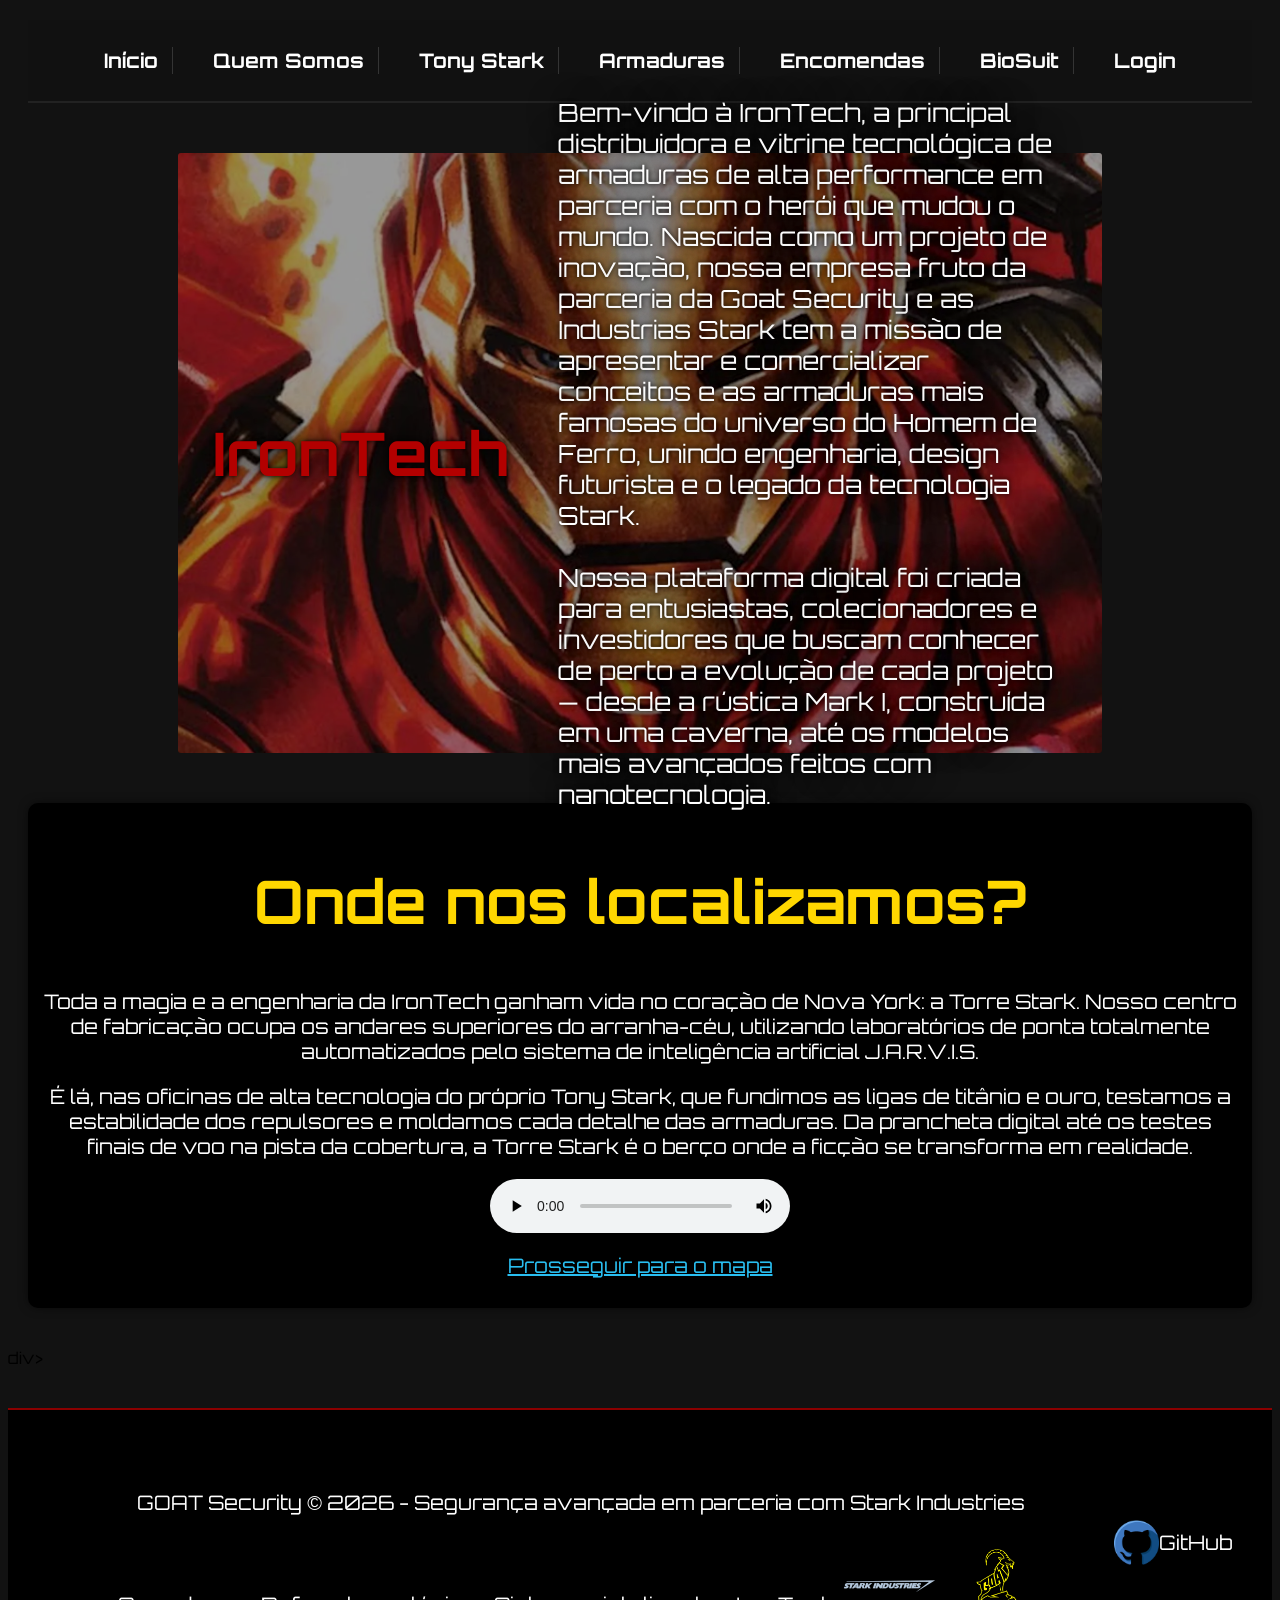
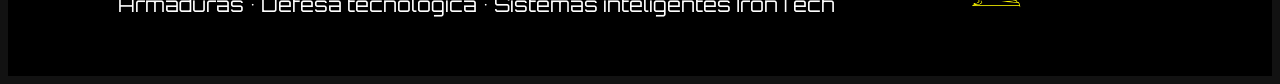
==== commit 20e7014b: "Add files via upload" ====
--- a/index.html
+++ b/index.html
@@ -21,7 +21,9 @@
                 <a href="quem-é-tony-stark.html">Tony Stark</a>
                 <a href="armaduras.html">Armaduras</a>
                 <a href="encomendas.html">Encomendas</a>
+                <a href="BioSuit MK-I.html">BioSuit</a>
                 <a href="login.html">Login</a>
+
             </nav>
 
         </header>
@@ -34,10 +36,10 @@
 
             <p>
                 Bem-vindo à IronTech, a principal distribuidora e vitrine tecnológica de armaduras de alta performance
-                inspiradas
-                no herói que mudou o mundo. Nascida como um projeto de inovação, nossa empresa tem a missão de
+                em parceria com o 
+                herói que mudou o mundo. Nascida como um projeto de inovação, nossa empresa fruto da parceria da Goat Security e as Industrias Stark tem a missão de
                 apresentar e
-                comercializar conceitos e réplicas das armaduras mais famosas do universo do Homem de Ferro, unindo
+                comercializar conceitos e as armaduras mais famosas do universo do Homem de Ferro, unindo
                 engenharia,
                 design futurista e o legado da tecnologia Stark.
                 <br><br>
@@ -100,13 +102,17 @@
 <footer>
     <div class="rodape-conteudo">
         <div class="rodape-texto">
-            <p>IronTech © 2026 - Tecnologia em parceria com  Tony Stark</p>
-            <img src="img/stark.webp" alt="Logo Stark" class="logo-stark">
+            <p>GOAT Security © 2026 - Segurança avançada em parceria com Stark Industries</p>
+            <span>Armaduras • Defesa tecnológica • Sistemas inteligentes</span> 
+            <span>IronTech</span>
+            <img src="img/stark.webp" alt="Logo Stark Industries" class="logo-stark">
+            <img src="img/goatfav.png" alt="Logo Stark Industries" class="logo-stark">
         </div>
 
         <a href="https://github.com/gdiasprefeito/IronTech" target="_blank" class="github-link">
             <img src="img/githubv.png" alt="GitHub">
         </a>
+        <p>GitHub</p>
     </div>
 </footer>
 
--- a/estilo.css
+++ b/estilo.css
@@ -3,7 +3,6 @@
 body {
     font-family: 'Orbitron', sans-serif;
     weight: 500px;
-    background-color: ;
     background-color:#121212 ;
 }
 
@@ -363,7 +362,7 @@
     max-width: 1200px;
     margin: 30px auto;
     padding: 20px;
-    background-color: #111111;
+    background-color: black;
     border: 2px solid #d4af37;
     border-radius: 8px;
     box-sizing: border-box;
@@ -546,4 +545,237 @@
 
 .github-link img:hover {
     transform: scale(1.15);
+}
+
+.quemsomos {
+    position: relative;
+    display: block;
+    width: 50%;
+    max-width: 400px;
+    margin: 20px auto; 
+}
+
+
+.fotodosmembros {
+    width: 100%;
+    height: auto;
+    display: flex;
+    align-items: center;
+    text-align: left;
+    gap: 10px;
+    margin-top: 60px;
+    flex-direction: column;
+}
+
+
+.redes-sociais {
+    display: flex;
+    flex-direction: row;
+    justify-content: center;
+    justify-content: space-around;
+}
+
+.fotodogabrielr{
+    height: auto;
+    display: flex;
+    flex-direction: column;
+    text-align: center;
+}
+.container-compras {
+    max-width: 1400px;
+    margin: 30px auto;
+    padding: 25px;
+    background-color: black;
+    border: 2px solid #d4af37;
+    border-radius: 8px;
+    box-sizing: border-box;
+}
+
+.container {
+    display: grid;
+    grid-template-columns: repeat(4, 1fr);
+    gap: 25px;
+}
+
+.armadura {
+    background-color: #2b2b2b;
+    border-left: 6px solid #8b0000;
+    border-radius: 8px;
+    padding: 18px;
+    box-shadow: 0 0 10px rgba(0, 0, 0, 0.6);
+    transition: 0.4s;
+    overflow: hidden;
+}
+
+.armadura:hover {
+    transform: translateY(-8px) scale(1.03);
+    border-left-color: white;
+    box-shadow: 0 0 18px #ffd700, 0 0 30px #8b0000;
+}
+
+.armadura h2 {
+    color: #ffd700;
+    font-size: 24px;
+    text-align: center;
+    margin-top: 0;
+}
+
+.armadura p {
+    color: #dddddd;
+    font-size: 15px;
+    line-height: 1.5;
+    text-align: center;
+}
+
+.fotoarm {
+    width: 100%;
+    height: 230px;
+    border-radius: 8px;
+    object-fit: cover;
+    display: block;
+    margin: 15px auto;
+    transition: 0.4s;
+}
+
+.armadura:hover .fotoarm {
+    transform: translateY(-8px) scale(1.03);
+    
+}
+.filmes {
+    display: grid;
+    grid-template-columns: repeat(4, 1fr);
+    gap: 25px;
+    max-width: 1300px;
+    margin: 30px auto;
+}
+
+.filmes .comm {
+    width: auto;
+    min-height: 600px;
+    display: flex;
+    flex-direction: column;
+    justify-content: space-between;
+}
+
+.filmes img {
+    width: 200px;
+    height: 300px;
+    object-fit: cover;
+    border-radius: 8px;
+    display: block;
+    margin: 15px auto;
+}
+
+.filmes h3 {
+    font-size: 22px;
+    min-height: 60px;
+}
+
+.filmes p {
+    font-size: 15px;
+}
+
+.imagem-link {
+    cursor: pointer;
+    transition: 0.4s;
+}
+
+.imagem-link:hover {
+   transform: translateY(-8px) scale(1.03);
+    box-shadow: 0 0 18px #00d9ff, 0 0 30px #0077ff;
+}
+.bioarm{
+    width: 400px;
+}
+.perfil-criador {
+    max-width: 800px;
+    margin: 40px auto;
+    padding: 25px;
+    background-color: #111111;
+    border: 2px solid #00d9ff;
+    border-radius: 8px;
+    display: flex;
+    align-items: center;
+    gap: 25px;
+    box-shadow: 0 0 18px rgba(0, 217, 255, 0.4);
+}
+
+.foto-criador {
+    width: 170px;
+    height: 170px;
+    object-fit: cover;
+    border-radius: 50%;
+    border: 3px solid #00d9ff;
+}
+
+.info-criador h2 {
+    color: #00d9ff;
+    font-size: 35px;
+    margin-bottom: 20px;
+}
+
+.redes-criador {
+    display: flex;
+    gap: 15px;
+    flex-wrap: wrap;
+}
+
+.redes-criador a {
+    display: flex;
+    align-items: center;
+    gap: 8px;
+    background-color: #000;
+    color: white;
+    text-decoration: none;
+    padding: 10px 15px;
+    border: 1px solid #00d9ff;
+    border-radius: 6px;
+    transition: 0.3s;
+}
+
+.redes-criador a:hover {
+    background-color: #00d9ff;
+    color: #000;
+    box-shadow: 0 0 15px #00d9ff;
+}
+
+.redes-criador img {
+    width: 28px;
+    height: 28px;
+}
+.tabela-recomendacoes {
+    max-width: 1000px;
+    margin: 40px auto;
+    padding: 25px;
+    background-color: black;
+    border: 2px solid #00d9ff;
+    border-radius: 8px;
+}
+
+.tabela-recomendacoes h2 {
+    color: #00d9ff;
+    text-align: center;
+    margin-bottom: 20px;
+}
+
+.tabela-recomendacoes table {
+    width: 100%;
+    border-collapse: collapse;
+    color: white;
+}
+
+.tabela-recomendacoes th,
+.tabela-recomendacoes td {
+    border: 1px solid #00d9ff;
+    padding: 12px;
+    text-align: center;
+}
+
+.tabela-recomendacoes th {
+    background-color: #000;
+    color: #00d9ff;
+}
+
+.tabela-recomendacoes tr:nth-child(even) {
+    background-color: #1a1a1a;
 }
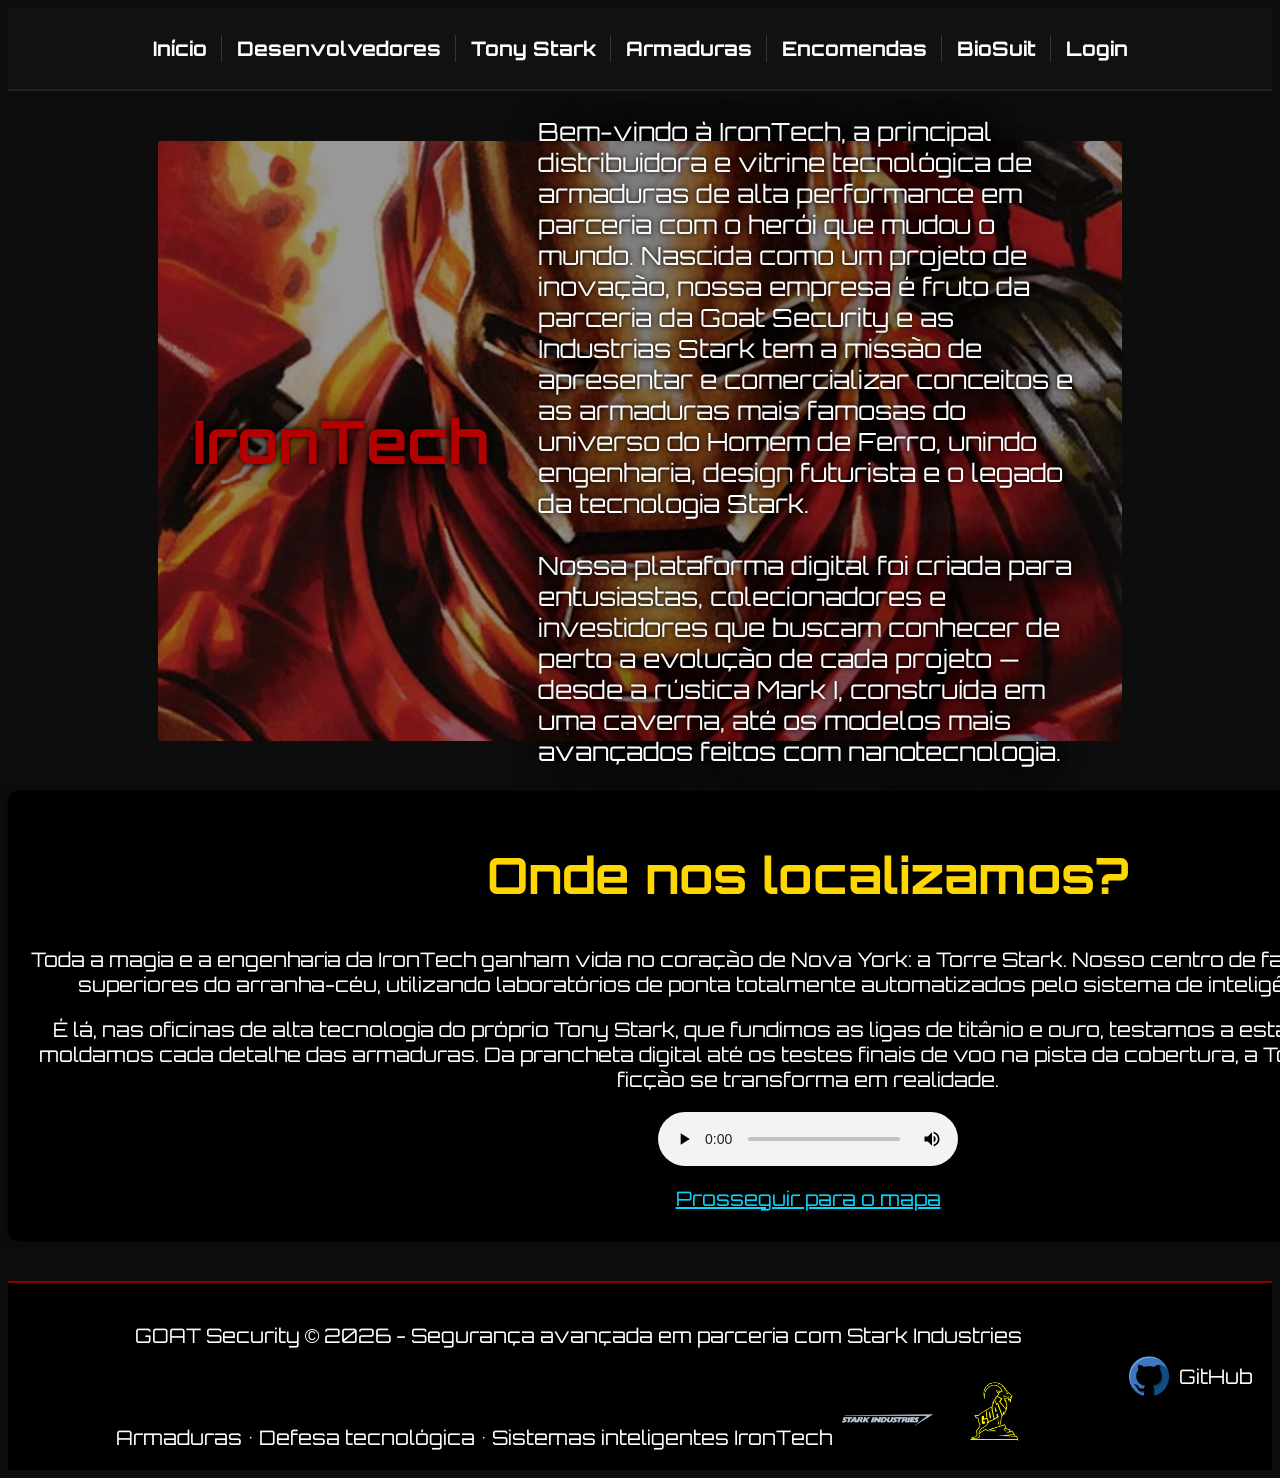
==== commit 596f6bf5: "Add files via upload" ====
--- a/index.html
+++ b/index.html
@@ -6,115 +6,94 @@
     <meta name="viewport" content="width=device-width, initial-scale=1.0">
     <link rel="stylesheet" href="estilo.css">
     <link rel="icon" href="img/avatar.png" type="image/png">
-
-    <title> Pagina Inicial </title>
+    <title>Pagina Inicial</title>
 </head>
 
-<div class="cim">
+<div>
 
     <body>
+
         <header>
-
             <nav>
                 <a href="index.html">Início</a>
-                <a href="quem-somos.html">Quem Somos</a>
+                <a href="quem-somos.html">Desenvolvedores</a>
                 <a href="quem-é-tony-stark.html">Tony Stark</a>
                 <a href="armaduras.html">Armaduras</a>
                 <a href="encomendas.html">Encomendas</a>
                 <a href="BioSuit MK-I.html">BioSuit</a>
                 <a href="login.html">Login</a>
-
             </nav>
-
         </header>
 
-        <div class="linh"></div>
-
-
         <div class="backimage">
-            <h1> IronTech </h1>
+            <h1>IronTech</h1>
 
             <p>
                 Bem-vindo à IronTech, a principal distribuidora e vitrine tecnológica de armaduras de alta performance
-                em parceria com o 
-                herói que mudou o mundo. Nascida como um projeto de inovação, nossa empresa fruto da parceria da Goat Security e as Industrias Stark tem a missão de
-                apresentar e
-                comercializar conceitos e as armaduras mais famosas do universo do Homem de Ferro, unindo
-                engenharia,
-                design futurista e o legado da tecnologia Stark.
+                em parceria com o herói que mudou o mundo. Nascida como um projeto de inovação,
+                nossa empresa é fruto da parceria da Goat Security e as Industrias Stark tem a missão de
+                apresentar e comercializar conceitos e as armaduras mais famosas do universo do Homem de Ferro, unindo
+                engenharia, design futurista e o legado da tecnologia Stark.
                 <br><br>
                 Nossa plataforma digital foi criada para entusiastas, colecionadores e investidores que buscam conhecer
-                de perto
-                a evolução de cada projeto — desde a rústica Mark I, construída em uma caverna, até os modelos mais
-                avançados
-                feitos com nanotecnologia.
+                de perto a evolução de cada projeto — desde a rústica Mark I, construída em uma caverna, até os modelos
+                mais
+                avançados feitos com nanotecnologia.
             </p>
         </div>
 
-        <div class="auau">
+        <div class="audiodiv">
             <h2>Onde nos localizamos?</h2>
 
-            <p>Toda a magia e a engenharia da IronTech ganham vida no coração de Nova York: a Torre Stark. Nosso centro
-                de
-                fabricação ocupa os andares superiores do arranha-céu, utilizando laboratórios de ponta totalmente
-                automatizados
-                pelo sistema de inteligência artificial J.A.R.V.I.S.</p>
-            <p>É lá, nas oficinas de alta tecnologia do próprio Tony Stark, que fundimos as ligas de titânio e ouro,
-                testamos a
-                estabilidade dos repulsores e moldamos cada detalhe das armaduras. Da prancheta digital até os testes
-                finais de
-                voo na pista da cobertura, a Torre Stark é o berço onde a ficção se transforma em realidade.</p>
+            <p>
+                Toda a magia e a engenharia da IronTech ganham vida no coração de Nova York: a Torre Stark. Nosso centro
+                de fabricação ocupa os andares superiores do arranha-céu, utilizando laboratórios de ponta totalmente
+                automatizados pelo sistema de inteligência artificial J.A.R.V.I.S.
+            </p>
 
+            <p>
+                É lá, nas oficinas de alta tecnologia do próprio Tony Stark, que fundimos as ligas de titânio e ouro,
+                testamos a estabilidade dos repulsores e moldamos cada detalhe das armaduras. Da prancheta digital até
+                os testes
+                finais de voo na pista da cobertura, a Torre Stark é o berço onde a ficção se transforma em realidade.
+            </p>
 
-
-            <label for="mostrar-audio">
-
-
+            <label>
 
                 <div class="jarvis">
                     <audio controls>
-                        <source src="img/iagoat.ogg" type="audio/mpeg">
+                        <source src="img/iagoat.ogg" type="audio/ogg">
                     </audio>
                 </div>
+
                 <p>
-                    <strong> </strong>
-                    <a href="https://maps.google.com/?q=MetLife+Building+New+York" target="_blank" class="botao-mapa">
+                    <a href="https://maps.google.com/?q=MetLife+Building+New+York" target="_blank">
                         Prosseguir para o mapa
                     </a>
                 </p>
             </label>
 
-            <input type="checkbox" id="mostrar-audio" hidden>
-
         </div>
 </div>
 
-
-
-</body>
-<div class="linh"></div>
-
-
-<div class="cim">
-    <img class="colab" src="img/colab.pn" alt="">
-
-</div>div>
 <footer>
     <div class="rodape-conteudo">
         <div class="rodape-texto">
             <p>GOAT Security © 2026 - Segurança avançada em parceria com Stark Industries</p>
-            <span>Armaduras • Defesa tecnológica • Sistemas inteligentes</span> 
+            <span>Armaduras • Defesa tecnológica • Sistemas inteligentes</span>
             <span>IronTech</span>
             <img src="img/stark.webp" alt="Logo Stark Industries" class="logo-stark">
-            <img src="img/goatfav.png" alt="Logo Stark Industries" class="logo-stark">
+            <img src="img/goatfav.png" alt="Logo GOAT Security" class="logo-stark">
         </div>
 
         <a href="https://github.com/gdiasprefeito/IronTech" target="_blank" class="github-link">
             <img src="img/githubv.png" alt="GitHub">
         </a>
         <p>GitHub</p>
+
     </div>
 </footer>
 
+</body>
 
 </html>
--- a/estilo.css
+++ b/estilo.css
@@ -1,10 +1,119 @@
 @import url('https://fonts.googleapis.com/css2?family=Orbitron:wght@400..900&display=swap');
+
+header {
+    border-bottom: 2px solid #222;
+}
+
+nav {
+    display: flex;
+    justify-content: center;
+    background-color: #111;
+    padding: 18px;
+}
+
+nav a {
+    color: white;
+    text-decoration: none;
+    font-weight: bold;
+    padding: 10px 15px;
+    transition: 1s;
+    position: relative;
+}
+
+nav a::before {
+    content: "";
+    position: absolute;
+    right: 0;
+    top: 20%;
+    width: 1px;
+    height: 60%;
+    background: rgba(255, 255, 255, 0.15);
+}
+
+nav a:last-child::before {
+    display: none;
+}
+
+nav a::after {
+    content: "";
+    position: absolute;
+    left: 0;
+    bottom: 5px;
+    width: 0;
+    height: 2px;
+    background-color: white;
+    transition: 0.7s;
+}
+
+nav a:hover {
+    color: yellow;
+}
+
+/*- - - - Acima tem o CSS do header(navs), abaixo do footer - - - -*/
+
+footer {
+    background-color: #000;
+    padding: 20px;
+    margin-top: 40px;
+    border-top: 2px solid #8b0000;
+}
+
+.github-link img {
+    width: 40px;
+    height: 40px;
+    transition: 0.4s;
+    margin-right: 10px;
+}
+
+.github-link img:hover {
+    transform: scale(1.15);
+}
+
+/*- - - - Acima tem o CSS do footer, abaixo do body - - - -*/
 
 body {
     font-family: 'Orbitron', sans-serif;
-    weight: 500px;
-    background-color:#121212 ;
-}
+    background-color: #0e0d0d;
+}
+
+/*- - - - Acima tem o CSS do body, abaixo dos elementos - - - -*/
+
+* {
+    padding: 0;
+    box-sizing: border-box;
+}
+
+div {
+    font-size: 20px;
+    color: white;
+}
+
+h1 {
+    color: #b30000;
+    font-size: 60px;
+    text-align: center;
+}
+
+h2,
+h3,
+h4 {
+    color: #ffd700;
+    font-size: 50px;
+    text-align: center;
+}
+
+p {
+    font-size: 20px;
+}
+
+a {
+    display: flex;
+    justify-content: center;
+    align-items: center;
+    color: #00D9FF
+}
+
+/*- - - - Acima tem o CSS dos elementos, abaixo classes e ids - - - -*/
 
 .backimage {
     background-image: url("img/parteinicia.webp");
@@ -28,30 +137,118 @@
     border-radius: 3px;
 }
 
-.backimage p{
+.backimage p {
     font-size: 25px;
 }
 
-h1{
-    color:#b30000 ;
-    font-size: 60px;
-    text-align: center;
-}
-h2,
-h3,
-h4 {
-    color: #ffd700;
-    font-size: 60px;
-    text-align: center;
-}
-
-
-div {
-    font-size: 20px;
+.audiodiv {
+    display: block;
+    margin: 15px auto;
+    background-color: black;
+    border-radius: 10px;
+    padding: 10px;
+    text-align: center;
+    box-shadow: 0 0 10px rgba(0, 0, 0, 0.5);
+    transition: 0.5s;
+    width: 1600px;
+    margin: 15px auto;
+}
+
+.jarvis {
+    display: flex;
+    justify-content: center;
+    align-items: center;
+}
+
+.rodape-conteudo {
+    display: flex;
+    justify-content: space-between;
+    align-items: center;
+}
+
+.rodape-texto {
+    text-align: center;
+    flex: 1;
+}
+
+.logo-stark {
+    width: 100px;
+    margin-top: 10px;
+}
+
+/* Acima tem maioria dos codigos da página Index, 
+abaixo tem maioria dos codigos da página Quem somos */
+
+.comm {
+    width: 1500px;
+    background-color: black;
+    border-radius: 15px;
+    padding: 20px;
+    text-align: center;
+    box-shadow: 0 0 10px rgba(0, 0, 0, 0.5);
+    transition: 0.4s;
+    margin: auto;
+}
+
+.perfil-criador {
+    max-width: 800px;
+    margin: 40px auto;
+    padding: 25px;
+    background-color: #111111;
+    border: 2px solid #00d9ff;
+    border-radius: 8px;
+    display: flex;
+    align-items: center;
+    gap: 25px;
+    box-shadow: 0 0 18px rgba(0, 217, 255, 0.4);
+}
+
+.foto-criador {
+    width: 170px;
+    height: 170px;
+    object-fit: cover;
+    border-radius: 50%;
+    border: 3px solid #00d9ff;
+}
+
+.info-criador h2 {
+    color: #00d9ff;
+    font-size: 35px;
+    margin-bottom: 20px;
+}
+
+.redes-criador {
+    display: flex;
+    gap: 15px;
+    flex-wrap: wrap;
+}
+
+.redes-criador a {
+    display: flex;
+    align-items: center;
+    gap: 8px;
+    background-color: #000;
     color: white;
-    margin: 20px;
-
-}
+    text-decoration: none;
+    padding: 10px 15px;
+    border: 1px solid #00d9ff;
+    border-radius: 6px;
+    transition: 0.3s;
+}
+
+.redes-criador a:hover {
+    background-color: #00d9ff;
+    color: #000;
+    box-shadow: 0 0 15px #00d9ff;
+}
+
+.redes-criador img {
+    width: 28px;
+    height: 28px;
+}
+
+/* Acima tem maioria dos codigos da página Quem somos, 
+abaixo tem maioria dos codigos da página Tony */
 
 #container {
     color: aliceblue;
@@ -59,6 +256,15 @@
         0 0 5px #00D9FF,
         0 0 15px #00D9FF,
         0 0 30px #00D9FF;
+}
+
+.container {
+    display: grid;
+    grid-template-columns: repeat(4, 1fr);
+    gap: 25px;
+    max-width: 1000px;
+    margin: 30px auto;
+    padding: 20px;
 }
 
 .outras-paginas {
@@ -137,12 +343,7 @@
     background-color: #b31010;
 }
 
-.colab {
-    height: auto;
-    display: block;
-    margin: auto;
-    background-color: #d4af37;
-}
+
 
 .linha {
     border-top: yellow solid;
@@ -150,20 +351,7 @@
     margin-top: 25px;
 }
 
-p {
-    font-size: 20px;
-}
-
-.comm {
-    width: 1500px;
-    background-color: black;
-    border-radius: 15px;
-    padding: 20px;
-    text-align: center;
-    box-shadow: 0 0 10px rgba(0, 0, 0, 0.5);
-    transition: 0.4s;
-    margin: auto;
-}
+
 
 .tony {
     width: 700px;
@@ -183,20 +371,8 @@
     text-align: center;
     height: auto;
     box-shadow: 0 0 10px rgba(0, 0, 0, 0.5);
-    transition: 0.3s;
+    transition: 0.4;
     margin: auto;
-}
-
-.cima {
-    display: flex;
-    justify-content: center;
-    gap: 20px;
-    background-color: #000000;
-}
-
-.cima img {
-    width: 300px;
-    border-radius: 10px;
 }
 
 .logos {
@@ -204,15 +380,6 @@
     display: block;
     margin: 0 auto;
     margin-left: 20px;
-}
-
-.container {
-    max-width: 1000px;
-    margin: 30px auto;
-    padding: 20px;
-    display: flex;
-   
-    gap: 25px;
 }
 
 .armadura {
@@ -244,119 +411,42 @@
     margin-bottom: 0;
 }
 
-* {
-    padding: 0;
-    box-sizing: border-box;
-}
-
-header {
-    background: linear-gradient(to right, #111111, #1f1f1f, #111111);
-    border-bottom: 2px solid #222;
-}
-
-nav {
-    display: flex;
-    justify-content: center;
-    gap: 25px;
-    background-color: #111;
-    padding: 18px;
-
-}
-
-nav a {
-    color: white;
-    text-decoration: none;
-    font-weight: bold;
-    padding: 10px 15px;
-    border-radius: 5px;
-    transition: 1s;
-    position: relative;
-}
-
-
-
-nav a::before {
-    content: "";
-    position: absolute;
-    right: 0;
-    top: 20%;
-    width: 1px;
-    height: 60%;
-    background: rgba(255, 255, 255, 0.15);
-}
-
-nav a:last-child::before {
-    display: none;
-}
-
-
-
-
-nav a::after {
-    content: "";
-    position: absolute;
-    left: 0;
-    bottom: 5px;
-    width: 0;
-    height: 2px;
-    background-color: white;
-    transition: 0.7s;
-}
-
-
-
-nav a:hover {
-    color: yellow;
-}
-
 .fotoarm {
     width: 300px;
     height: 300px;
     border-radius: 8px;
-    
+
     display: block;
     margin: auto;
 }
-.mum{
+
+.fotoarm {
+    width: 100%;
+    height: 230px;
+    border-radius: 8px;
+    object-fit: cover;
+    display: block;
+    margin: 15px auto;
+    transition: 0.4s;
+}
+
+.mum {
     width: 300px;
     height: 300px;
     border-radius: 8px;
     display: block;
     margin: auto;
-    
-}
-
-
-.auau {
-    display: block;
-    margin: 15px auto;
-    background-color: black;
-    border-radius: 10px;
-    padding: 10px;
-    text-align: center;
-    box-shadow: 0 0 10px rgba(0, 0, 0, 0.5);
-    transition: 0.5s;
-    margin: auto;
-}
-
-.jarvis {
-    display: flex;
-    justify-content: center;
-    align-items: center;
-}
-
-a {
-    display: flex;
-    justify-content: center;
-    align-items: center;
-    color: #29BEF0;
-}
+
+}
+
+
 
 .filmes {
     display: flex;
     justify-content: center;
     gap: 20px;
 }
+
 .container-compras {
     display: block;
     max-width: 1200px;
@@ -366,12 +456,15 @@
     border: 2px solid #d4af37;
     border-radius: 8px;
     box-sizing: border-box;
+
+}
+
+
     
-}
 
 .container-compras h2 {
     text-align: center;
-    
+
     text-transform: uppercase;
     letter-spacing: 2px;
     margin-bottom: 40px;
@@ -446,6 +539,7 @@
     border-radius: 4px;
     margin-bottom: 15px;
 }
+
 .grade-armaduras {
     display: block;
     width: 100%;
@@ -513,46 +607,13 @@
 .botao-comprar:hover {
     background-color: #2ee416;
 }
-footer {
-    background-color: #000;
-    color: #d4af37;
-    padding: 20px;
-    margin-top: 40px;
-    border-top: 2px solid #8b0000;
-}
-
-.rodape-conteudo {
-    display: flex;
-    justify-content: space-between;
-    align-items: center;
-}
-
-.rodape-texto {
-    text-align: center;
-    flex: 1;
-}
-
-.logo-stark {
-    width: 100px;
-    margin-top: 10px;
-}
-
-.github-link img {
-    width: 45px;
-    height: 45px;
-    transition: 0.3s;
-}
-
-.github-link img:hover {
-    transform: scale(1.15);
-}
 
 .quemsomos {
     position: relative;
     display: block;
     width: 50%;
     max-width: 400px;
-    margin: 20px auto; 
+    margin: 20px auto;
 }
 
 
@@ -575,12 +636,13 @@
     justify-content: space-around;
 }
 
-.fotodogabrielr{
+.fotodogabrielr {
     height: auto;
     display: flex;
     flex-direction: column;
     text-align: center;
 }
+
 .container-compras {
     max-width: 1400px;
     margin: 30px auto;
@@ -591,12 +653,6 @@
     box-sizing: border-box;
 }
 
-.container {
-    display: grid;
-    grid-template-columns: repeat(4, 1fr);
-    gap: 25px;
-}
-
 .armadura {
     background-color: #2b2b2b;
     border-left: 6px solid #8b0000;
@@ -627,20 +683,13 @@
     text-align: center;
 }
 
-.fotoarm {
-    width: 100%;
-    height: 230px;
-    border-radius: 8px;
-    object-fit: cover;
-    display: block;
-    margin: 15px auto;
-    transition: 0.4s;
-}
+
 
 .armadura:hover .fotoarm {
     transform: translateY(-8px) scale(1.03);
-    
-}
+
+}
+
 .filmes {
     display: grid;
     grid-template-columns: repeat(4, 1fr);
@@ -681,68 +730,14 @@
 }
 
 .imagem-link:hover {
-   transform: translateY(-8px) scale(1.03);
+    transform: translateY(-8px) scale(1.03);
     box-shadow: 0 0 18px #00d9ff, 0 0 30px #0077ff;
 }
-.bioarm{
+
+.bioarm {
     width: 400px;
 }
-.perfil-criador {
-    max-width: 800px;
-    margin: 40px auto;
-    padding: 25px;
-    background-color: #111111;
-    border: 2px solid #00d9ff;
-    border-radius: 8px;
-    display: flex;
-    align-items: center;
-    gap: 25px;
-    box-shadow: 0 0 18px rgba(0, 217, 255, 0.4);
-}
-
-.foto-criador {
-    width: 170px;
-    height: 170px;
-    object-fit: cover;
-    border-radius: 50%;
-    border: 3px solid #00d9ff;
-}
-
-.info-criador h2 {
-    color: #00d9ff;
-    font-size: 35px;
-    margin-bottom: 20px;
-}
-
-.redes-criador {
-    display: flex;
-    gap: 15px;
-    flex-wrap: wrap;
-}
-
-.redes-criador a {
-    display: flex;
-    align-items: center;
-    gap: 8px;
-    background-color: #000;
-    color: white;
-    text-decoration: none;
-    padding: 10px 15px;
-    border: 1px solid #00d9ff;
-    border-radius: 6px;
-    transition: 0.3s;
-}
-
-.redes-criador a:hover {
-    background-color: #00d9ff;
-    color: #000;
-    box-shadow: 0 0 15px #00d9ff;
-}
-
-.redes-criador img {
-    width: 28px;
-    height: 28px;
-}
+
 .tabela-recomendacoes {
     max-width: 1000px;
     margin: 40px auto;
